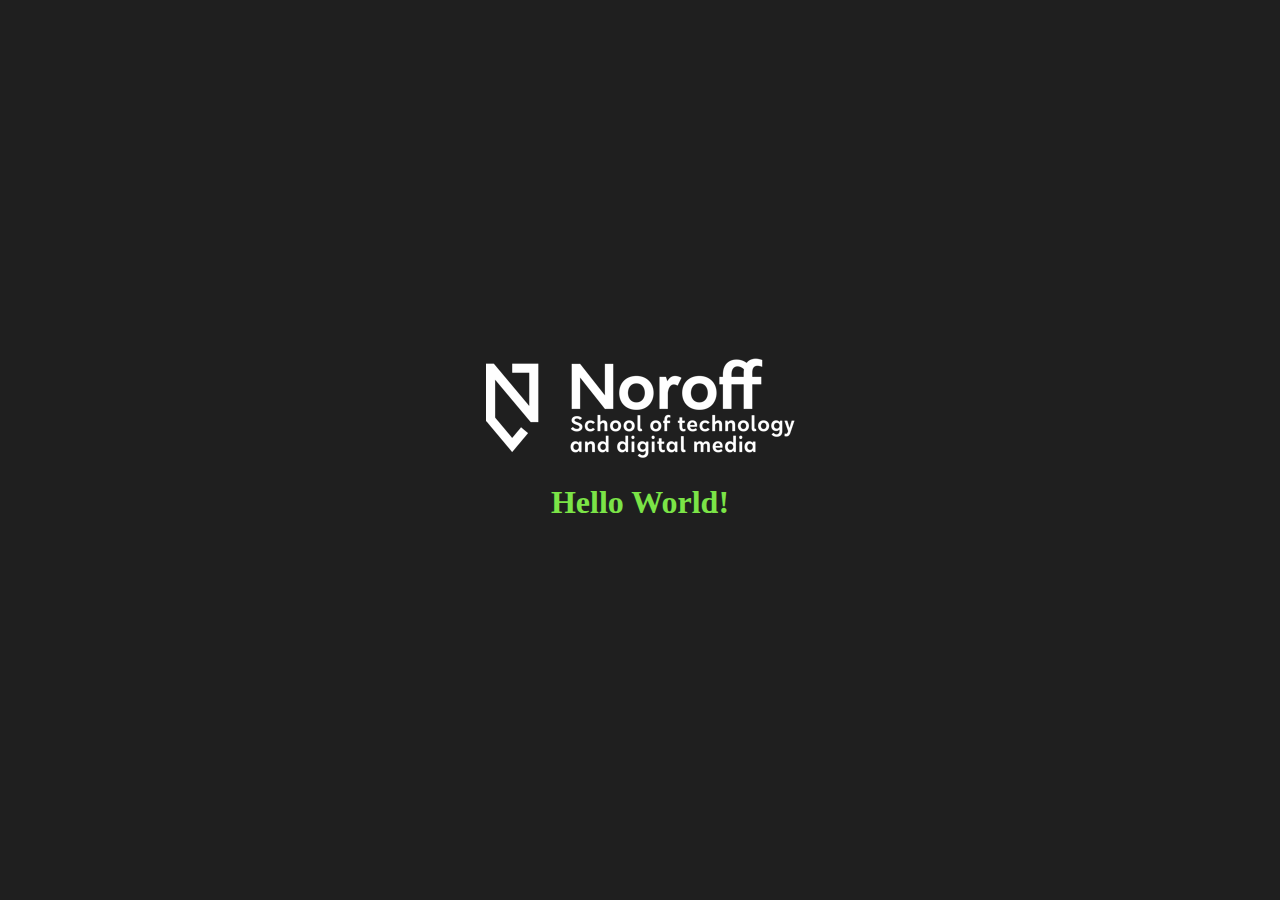
==== index.html @ 99031b7a "Initial commit" ====
<!DOCTYPE html>
<html lang="en">
<head>
  <meta charset="UTF-8">
  <meta name="viewport" content="width=device-width, initial-scale=1.0">
  <title>Example Title, replace me!</title>
  <link rel="stylesheet" href="src/css/styles.css">
</head>
<body class="centered">
  <div>
    <img src="/assets/images/noroff-logo.png" alt="Noroff Logo">
    <h1>Hello World!</h1>
  </div>
</body>
</html>
---- src/css/styles.css ----
/* Use import to split up your CSS into manageable chunks */
@import url("./reset.css");
/* Files that are only needed to be imported are called partials */
/* These are marked with an underscore: */
@import url("./variables.css");
/* Feel free to add as many of these imports as you need */

body {
  color: var(--color-primary);
  background-color: var(--color-secondary);
}

.centered {
  display: flex;
  justify-content: center;
  align-items: center;
  justify-content: center;
  text-align: center;
}
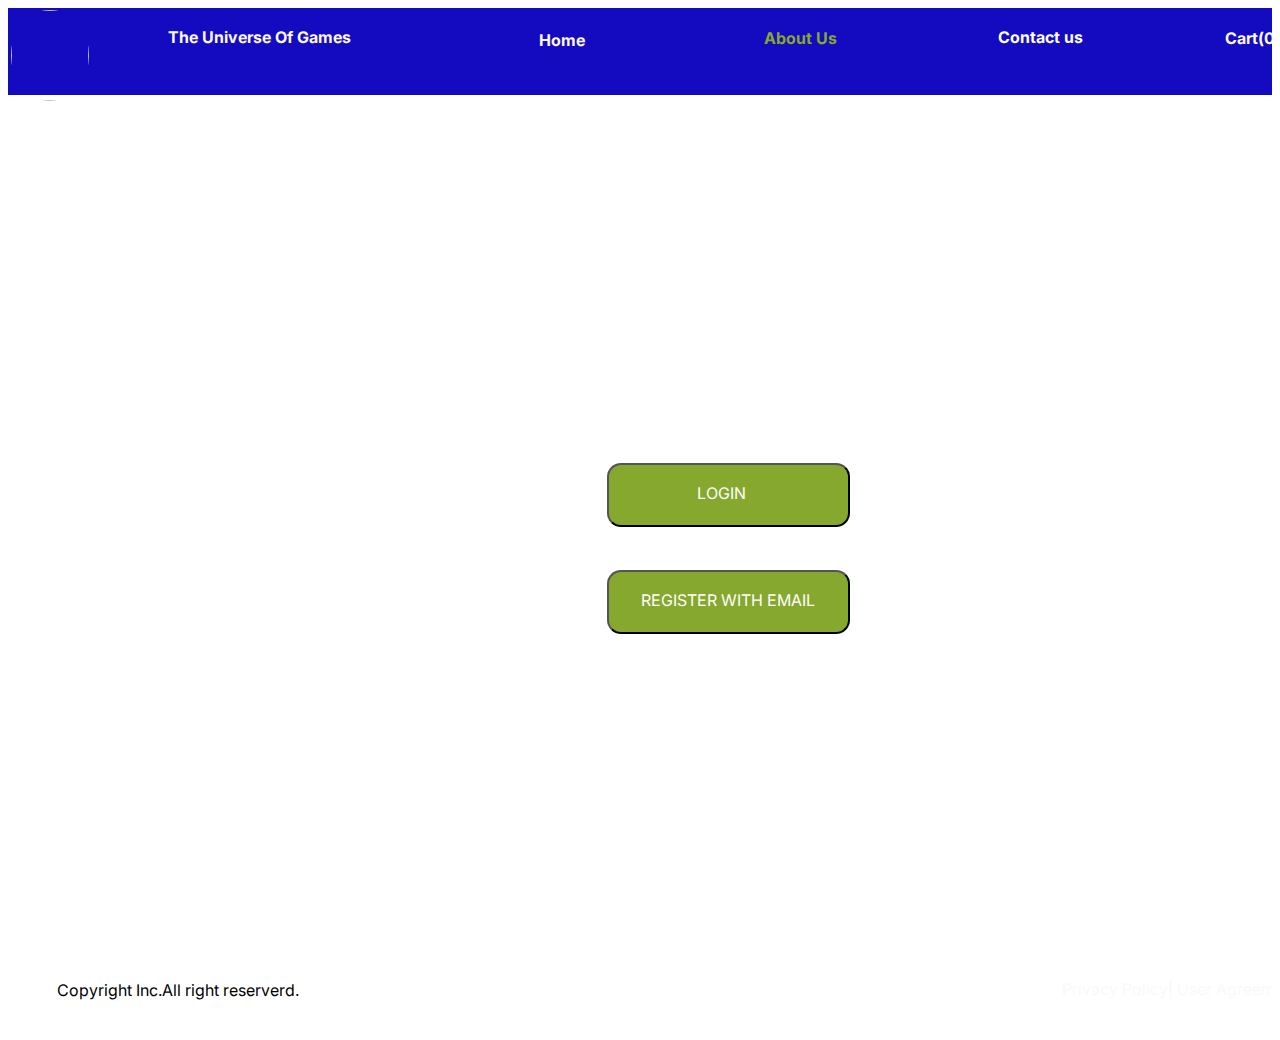
==== commit e1024af1: "adding assignment files" ====
--- a/index.html
+++ b/index.html
@@ -1,15 +1,26 @@
 <!DOCTYPE html>
-<html lang="en">
+<html>
 <head>
-  <meta charset="UTF-8">
-  <meta name="viewport" content="width=device-width, initial-scale=1.0">
-  <title>Example Title, replace me!</title>
-  <link rel="stylesheet" href="src/css/styles.css">
-</head>
-<body class="centered">
-  <div>
-    <img src="/assets/images/noroff-logo.png" alt="Noroff Logo">
-    <h1>Hello World!</h1>
-  </div>
+    <link href="https://fonts.googleapis.com/css?family=Inter&display=swap" rel="stylesheet"/>
+    <link href="./src/css/main.css" rel="stylesheet"/>
+    <title>Document</title></head>
+<body>
+<div class="v160_618">
+    <div class="v261_345"></div>
+    <span class="v261_346">Privacy Policy| User Agreement</span>
+    <div class="v261_347"></div>
+    <span class="v261_348">Copyright Inc.All right reserverd.</span>
+    <div class="v261_349"></div>
+    <div class="v261_350"></div>
+    <div class="v261_351"></div>
+    <div class="v263_461"></div>
+    <span class="v259_154" onclick="window.location='contactus.html'">Contact us</span><span class="v259_155">About Us</span><span
+        class="v259_156" onclick="window.location='home-page.html'">Home</span><span class="v263_728">The Universe Of Games</span><span
+        class="v263_466" onclick="window.location='checkout.html'">Cart(0)</span>
+    <div class="v263_467"></div>
+    <img class="v263_468"></img>
+    <button type="button" onclick="window.location='login.html'" class="v263_471"></button>
+    <button type="button" onclick="window.location='register.html'"class="v263_473"></button>
+    <span class="v263_472">LOGIN</span><span class="v263_474">REGISTER WITH EMAIL</span></div>
 </body>
 </html>--- a/src/css/main.css
+++ b/src/css/main.css
@@ -0,0 +1,3569 @@
+* {
+  box-sizing: border-box;
+}
+body {
+  font-size: 14px;
+}
+.v160_618 {
+  width: 100%;
+  height: 1024px;
+  background: url("../images/v160_618.png");
+  background-repeat: no-repeat;
+  background-position: center center;
+  background-size: cover;
+  opacity: 1;
+  position: relative;
+  top: 0px;
+  left: 0px;
+  overflow: hidden;
+}
+.v261_345 {
+  width: 100%;
+  height: 70px;
+  background: rgba(43,11,192,1);
+  opacity: 1;
+  position: absolute;
+  top: 1024px;
+  left: 1440px;
+  overflow: hidden;
+}
+.v261_346 {
+  width: 238px;
+  color: rgba(252,248,248,1);
+  position: absolute;
+  top: 971px;
+  left: 1054px;
+  font-family: Inter;
+  font-weight: Regular;
+  font-size: 16px;
+  opacity: 1;
+  text-align: left;
+}
+.v261_347 {
+  width: 31px;
+  height: 31px;
+  background: url("../images/v261_347.png");
+  background-repeat: no-repeat;
+  background-position: center center;
+  background-size: cover;
+  opacity: 1;
+  position: absolute;
+  top: 967px;
+  left: 192px;
+  overflow: hidden;
+}
+.v261_348 {
+  width: 312px;
+  position: absolute;
+  top: 972px;
+  left: 49px;
+  font-family: Inter;
+  font-weight: Regular;
+  font-size: 16px;
+  opacity: 1;
+  text-align: left;
+}
+.v261_349 {
+  width: 15px;
+  height: 15px;
+  background: url("../images/v259_226.png");
+  background-repeat: no-repeat;
+  background-position: center center;
+  background-size: cover;
+  opacity: 1;
+  position: absolute;
+  top: 976px;
+  left: 34px;
+  overflow: hidden;
+}
+.v261_350 {
+  width: 25px;
+  height: 25px;
+  background: url("../images/v251_147.png");
+  background-repeat: no-repeat;
+  background-position: center center;
+  background-size: cover;
+  opacity: 1;
+  position: absolute;
+  top: 970px;
+  left: 1383px;
+  overflow: hidden;
+}
+.v261_351 {
+  width: 25px;
+  height: 25px;
+  background: url("../images/v251_144.png");
+  background-repeat: no-repeat;
+  background-position: center center;
+  background-size: cover;
+  opacity: 1;
+  position: absolute;
+  top: 970px;
+  left: 1330px;
+  overflow: hidden;
+}
+
+.v263_461 {
+  width: 100%;
+  height: 87px;
+  background: rgba(20,11,192,1);
+  opacity: 1;
+  position: relative;
+  top: 0px;
+  left: 0px;
+  overflow: hidden;
+}
+.v263_462 {
+  width: 222px;
+  color: rgba(135,168,46,1);
+  position: absolute;
+  top: 22px;
+  left: 990px;
+  font-family: Inter;
+  font-weight: Bold;
+  font-size: 16px;
+  opacity: 1;
+  text-align: left;
+}
+.v263_463 {
+  width: 269px;
+  color: rgba(252,248,248,1);
+  position: absolute;
+  top: 23px;
+  left: 756px;
+  font-family: Inter;
+  font-weight: Bold;
+  font-size: 16px;
+  opacity: 1;
+  text-align: left;
+}
+.v263_464 {
+  width: 98px;
+  color: rgba(252,248,248,1);
+  position: absolute;
+  top: 26px;
+  left: 531px;
+  font-family: Inter;
+  font-weight: Bold;
+  font-size: 16px;
+  opacity: 1;
+  text-align: left;
+}
+.v263_465 {
+  width: 404px;
+  color: rgba(252,248,248,1);
+  position: absolute;
+  top: 22px;
+  left: 160px;
+  font-family: Inter;
+  font-weight: Bold;
+  font-size: 16px;
+  opacity: 1;
+  text-align: left;
+}
+.v263_466 {
+  width: 205px;
+  color: rgba(252,248,248,1);
+  position: absolute;
+  top: 20px;
+  left: 1217px;
+  font-family: Inter;
+  font-weight: Bold;
+  font-size: 16px;
+  opacity: 1;
+  text-align: left;
+}
+.v263_467 {
+  width: 30px;
+  height: 30px;
+  background: url("../images/v251_116.png");
+  background-repeat: no-repeat;
+  background-position: center center;
+  background-size: cover;
+  opacity: 1;
+  position: absolute;
+  top: 17px;
+  left: 1294px;
+  overflow: hidden;
+}
+.v263_468 {
+  width: 78px;
+  height: 91px;
+  background: url("../images/v142_240.png");
+  opacity: 1;
+  position: absolute;
+  top: 2px;
+  left: 3px;
+  border-radius: 50%;
+}
+.v263_471 {
+  width: 243px;
+  height: 64px;
+  background: rgba(135,168,46,1);
+  opacity: 1;
+  position: absolute;
+  top: 455px;
+  left: 599px;
+  border-top-left-radius: 14px;
+  border-top-right-radius: 14px;
+  border-bottom-left-radius: 14px;
+  border-bottom-right-radius: 14px;
+  overflow: hidden;
+}
+.v263_471_1 {
+  width: 243px;
+  height: 64px;
+  background: rgba(135,168,46,1);
+  opacity: 1;
+  position: absolute;
+  top: 655px;
+  left: 599px;
+  border-top-left-radius: 14px;
+  border-top-right-radius: 14px;
+  border-bottom-left-radius: 14px;
+  border-bottom-right-radius: 14px;
+  overflow: hidden;
+}
+.v263_473 {
+  width: 243px;
+  height: 64px;
+  background: rgba(135,168,46,1);
+  opacity: 1;
+  position: absolute;
+  top: 562px;
+  left: 599px;
+  border-top-left-radius: 14px;
+  border-top-right-radius: 14px;
+  border-bottom-left-radius: 14px;
+  border-bottom-right-radius: 14px;
+  overflow: hidden;
+}
+.v263_472 {
+  width: 50px;
+  color: rgba(255,255,255,1);
+  position: absolute;
+  top: 475px;
+  left: 688px;
+  font-family: Inter;
+  font-weight: Extra Bold;
+  font-size: 16px;
+  opacity: 1;
+  text-align: center;
+}
+.v263_472_1 {
+  width: 50px;
+  color: rgba(255,255,255,1);
+  position: absolute;
+  top: 675px;
+  left: 688px;
+  font-family: Inter;
+  font-weight: Extra Bold;
+  font-size: 16px;
+  opacity: 1;
+  text-align: center;
+}
+.v263_474 {
+  width: 182px;
+  color: rgba(255,255,255,1);
+  position: absolute;
+  top: 582px;
+  left: 629px;
+  font-family: Inter;
+  font-weight: Extra Bold;
+  font-size: 16px;
+  opacity: 1;
+  text-align: center;
+}
+
+
+.v263_497 {
+  width: 100%;
+  height: 1041px;
+  background: rgba(255,255,255,1);
+  opacity: 1;
+  position: relative;
+  top: 0px;
+  left: 0px;
+  overflow: hidden;
+}
+.v263_508 {
+  width: 214px;
+  color: rgba(252,248,248,1);
+  position: absolute;
+  top: 26px;
+  left: 531px;
+  font-family: Inter;
+  font-weight: Bold;
+  font-size: 16px;
+  opacity: 1;
+  text-align: left;
+}
+.v263_512 {
+  width: 80px;
+  height: 80px;
+  background: url("../images/v142_240.png");
+  opacity: 1;
+  position: absolute;
+  top: 2px;
+  left: 3px;
+  border-radius: 50%;
+  background-size:contain;
+}
+.v263_513 {
+  width: 833px;
+  height: 62px;
+  background: rgba(135,168,46,1);
+  opacity: 1;
+  position: absolute;
+  top: 406px;
+  left: 243px;
+  overflow: hidden;
+}
+.v263_515 {
+  width: 830px;
+  height: 62px;
+  background: rgba(135,168,46,1);
+  opacity: 1;
+  position: absolute;
+  top: 525px;
+  left: 244px;
+  overflow: hidden;
+}
+.v263_516 {
+  width: 42px;
+  height: 42px;
+  background: url("../images/v263_477.png");
+  background-repeat: no-repeat;
+  background-position: center center;
+  background-size: cover;
+  opacity: 1;
+  position: absolute;
+  top: 416px;
+  left: 246px;
+  overflow: hidden;
+}
+.v263_525 {
+  width: 42px;
+  height: 42px;
+  background: url("../images/v263_488.png");
+  background-repeat: no-repeat;
+  background-position: center center;
+  background-size: cover;
+  opacity: 1;
+  position: absolute;
+  top: 535px;
+  left: 246px;
+  overflow: hidden;
+}
+.v263_526 {
+  width: 160px;
+  color: rgba(0,0,0,1);
+  position: absolute;
+  top: 370px;
+  left: 243px;
+  font-family: Inter;
+  font-weight: Light;
+  font-size: 16px;
+  opacity: 1;
+  text-align: left;
+}
+.v263_528 {
+  width: 73px;
+  color: rgba(0,0,0,1);
+  position: absolute;
+  top: 491px;
+  left: 243px;
+  font-family: Inter;
+  font-weight: Light;
+  font-size: 16px;
+  opacity: 1;
+  text-align: left;
+}
+.v263_529 {
+  width: 470px;
+  color: rgba(0,0,0,1);
+  position: absolute;
+  top: 296px;
+  left: 487px;
+  font-family: Inter;
+  font-weight: Bold;
+  font-size: 16px;
+  opacity: 1;
+  text-align: center;
+}
+.v263_530 {
+  width: 150px;
+  height: 150px;
+  background: url("../images/v142_240.png");
+  opacity: 1;
+  position: absolute;
+  top: 116px;
+  left: 648px;
+  border-radius: 50%;
+  background-size:contain;
+}
+.v263_531 {
+  width: 328px;
+  height: 70px;
+  background: rgba(47,63,16,1);
+  opacity: 1;
+  position: absolute;
+  top: 721px;
+  left: 564px;
+  border-top-left-radius: 17px;
+  border-top-right-radius: 17px;
+  border-bottom-left-radius: 17px;
+  border-bottom-right-radius: 17px;
+  overflow: hidden;
+}
+.v263_532 {
+  width: 123px;
+  color: rgba(255,255,255,1);
+  position: absolute;
+  top: 738px;
+  left: 662px;
+  font-family: Inter;
+  font-weight: Bold;
+  font-size: 16px;
+  opacity: 1;
+  text-align: center;
+}
+.v263_540 {
+  width: 100%;
+  height: 70px;
+  background: rgba(43,11,192,1);
+  opacity: 1;
+  position: absolute;
+  top: 1041px;
+  left: 1440px;
+  overflow: hidden;
+}
+.v263_541 {
+  width: 238px;
+  color: rgba(252,248,248,1);
+  position: absolute;
+  top: 988px;
+  left: 1054px;
+  font-family: Inter;
+  font-weight: Regular;
+  font-size: 16px;
+  opacity: 1;
+  text-align: left;
+}
+.v263_542 {
+  width: 31px;
+  height: 31px;
+  background: url("../images/v263_542.png");
+  background-repeat: no-repeat;
+  background-position: center center;
+  background-size: cover;
+  opacity: 1;
+  position: absolute;
+  top: 984px;
+  left: 192px;
+  overflow: hidden;
+}
+.v263_543 {
+  width: 312px;
+  color: rgba(255,255,255,1);
+  position: absolute;
+  top: 989px;
+  left: 49px;
+  font-family: Inter;
+  font-weight: Regular;
+  font-size: 16px;
+  opacity: 1;
+  text-align: left;
+}
+.v263_544 {
+  width: 15px;
+  height: 15px;
+  background: url("../images/v259_226.png");
+  background-repeat: no-repeat;
+  background-position: center center;
+  background-size: cover;
+  opacity: 1;
+  position: absolute;
+  top: 993px;
+  left: 34px;
+  overflow: hidden;
+}
+.v263_545 {
+  width: 25px;
+  height: 25px;
+  background: url("../images/v251_147.png");
+  background-repeat: no-repeat;
+  background-position: center center;
+  background-size: cover;
+  opacity: 1;
+  position: absolute;
+  top: 987px;
+  left: 1383px;
+  overflow: hidden;
+}
+.v263_546 {
+  width: 25px;
+  height: 25px;
+  background: url("../images/v251_144.png");
+  background-repeat: no-repeat;
+  background-position: center center;
+  background-size: cover;
+  opacity: 1;
+  position: absolute;
+  top: 987px;
+  left: 1330px;
+  overflow: hidden;
+}
+.v305_940 {
+  width: 105px;
+  color: rgba(0,0,0,1);
+  position: absolute;
+  top: 425px;
+  left: 322px;
+  font-family: Inter;
+  font-weight: Light;
+  font-size: 16px;
+  opacity: 1;
+  text-align: center;
+}
+.v305_942 {
+  width: 113px;
+  color: url("../images/v305_942.png");
+  position: absolute;
+  top: 553px;
+  left: 322px;
+  font-family: Inter;
+  font-weight: Light;
+  font-size: 16px;
+  opacity: 1;
+  text-align: center;
+}
+.v263_716 {
+  width: 100%;
+  height: 1022px;
+  background: rgba(255,255,255,1);
+  opacity: 1;
+  position: relative;
+  top: 0px;
+  left: 0px;
+  overflow: hidden;
+}
+.v263_718 {
+  width: 238px;
+  color: rgba(252,248,248,1);
+  position: absolute;
+  top: 977px;
+  left: 1056px;
+  font-family: Inter;
+  font-weight: Regular;
+  font-size: 16px;
+  opacity: 1;
+  text-align: left;
+}
+.v263_719 {
+  width: 31px;
+  height: 31px;
+  background: url("../images/v263_719.png");
+  background-repeat: no-repeat;
+  background-position: center center;
+  background-size: cover;
+  opacity: 1;
+  position: absolute;
+  top: 973px;
+  left: 194px;
+  overflow: hidden;
+}
+.v263_720 {
+  width: 312px;
+  position: absolute;
+  top: 978px;
+  left: 51px;
+  font-family: Inter;
+  font-weight: Regular;
+  font-size: 16px;
+  opacity: 1;
+  text-align: left;
+}
+.v263_721 {
+  width: 15px;
+  height: 15px;
+  background: url("../images/v259_226.png");
+  background-repeat: no-repeat;
+  background-position: center center;
+  background-size: cover;
+  opacity: 1;
+  position: absolute;
+  top: 982px;
+  left: 36px;
+  overflow: hidden;
+}
+.v263_722 {
+  width: 25px;
+  height: 24px;
+  background: url("../images/v251_147.png");
+  background-repeat: no-repeat;
+  background-position: center center;
+  background-size: cover;
+  opacity: 1;
+  position: absolute;
+  top: 974px;
+  left: 1385px;
+  overflow: hidden;
+}
+.v263_723 {
+  width: 25px;
+  height: 25px;
+  background: url("../images/v251_144.png");
+  background-repeat: no-repeat;
+  background-position: center center;
+  background-size: cover;
+  opacity: 1;
+  position: absolute;
+  top: 976px;
+  left: 1332px;
+  overflow: hidden;
+}
+.v263_724 {
+  width: 100%;
+  height: 75px;
+  background: rgba(20,11,192,1);
+  opacity: 1;
+  position: relative;
+  top: 0px;
+  left: 0px;
+  overflow: hidden;
+}
+.v263_725 {
+  width: 115px;
+  color: rgba(135,168,46,1);
+  position: absolute;
+  top: 19px;
+  left: 990px;
+  font-family: Inter;
+  font-weight: Bold;
+  font-size: 16px;
+  opacity: 1;
+  text-align: left;
+}
+.v263_726 {
+  width: 117px;
+  color: rgba(252,248,248,1);
+  position: absolute;
+  top: 20px;
+  left: 756px;
+  font-family: Inter;
+  font-weight: Bold;
+  font-size: 16px;
+  opacity: 1;
+  text-align: left;
+}
+.v263_727 {
+  width: 77px;
+  color: rgba(252,248,248,1);
+  position: absolute;
+  top: 22px;
+  left: 531px;
+  font-family: Inter;
+  font-weight: Bold;
+  font-size: 16px;
+  opacity: 1;
+  text-align: left;
+}
+.v263_728 {
+  width: 404px;
+  color: rgba(252,248,248,1);
+  position: absolute;
+  top: 19px;
+  left: 160px;
+  font-family: Inter;
+  font-weight: Bold;
+  font-size: 16px;
+  opacity: 1;
+  text-align: left;
+}
+.v263_731 {
+  width: 78px;
+  height: 78px;
+  background: url("../images/v142_240.png");
+  opacity: 1;
+  position: absolute;
+  top: 2px;
+  left: 3px;
+  border-radius: 50%;
+  background-size:contain;
+}
+.v263_732 {
+  width: 200px;
+  height: 200px;
+  background: url("../images/v263_477.png");
+  background-repeat: no-repeat;
+  background-position: center center;
+  background-size: cover;
+  opacity: 1;
+  position: absolute;
+  top: 226px;
+  left: 620px;
+  border-top-left-radius: 43px;
+  border-top-right-radius: 43px;
+  border-bottom-left-radius: 43px;
+  border-bottom-right-radius: 43px;
+  overflow: hidden;
+}
+.v263_733 {
+  width: 115px;
+  height: 115px;
+  background: url("../images/v142_240.png");
+  opacity: 1;
+  position: absolute;
+  top: 93px;
+  left: 662px;
+  border-radius: 50%;
+  background-size:contain;
+}
+.v263_734 {
+  width: 466px;
+  color: rgba(0,0,0,1);
+  position: absolute;
+  top: 431px;
+  left: 487px;
+  font-family: Inter;
+  font-weight: Bold;
+  font-size: 16px;
+  opacity: 1;
+  text-align: center;
+}
+.v263_735 {
+  width: 45px;
+  height: 60px;
+  background: url("../images/v263_710.png");
+  background-repeat: no-repeat;
+  background-position: center center;
+  background-size: cover;
+  opacity: 1;
+  position: absolute;
+  top: 487px;
+  left: 697px;
+  overflow: hidden;
+}
+.v263_736 {
+  width: 224px;
+  height: 38px;
+  background: rgba(47,63,16,1);
+  opacity: 1;
+  position: absolute;
+  top: 607px;
+  left: 608px;
+  border-top-left-radius: 8px;
+  border-top-right-radius: 8px;
+  border-bottom-left-radius: 8px;
+  border-bottom-right-radius: 8px;
+  overflow: hidden;
+}
+.v263_737 {
+  width: 224px;
+  height: 38px;
+  background: rgba(47,63,16,1);
+  opacity: 1;
+  position: absolute;
+  top: 674px;
+  left: 608px;
+  border-top-left-radius: 8px;
+  border-top-right-radius: 8px;
+  border-bottom-left-radius: 8px;
+  border-bottom-right-radius: 8px;
+  overflow: hidden;
+}
+.v263_738 {
+  width: 130px;
+  color: rgba(240,244,230,1);
+  position: absolute;
+  top: 614px;
+  left: 655px;
+  font-family: Inter;
+  font-weight: Bold;
+  font-size: 16px;
+  opacity: 1;
+  text-align: center;
+}
+.v263_739 {
+  width: 129px;
+  color: rgba(240,244,230,1);
+  position: absolute;
+  top: 681px;
+  left: 656px;
+  font-family: Inter;
+  font-weight: Bold;
+  font-size: 16px;
+  opacity: 1;
+  text-align: center;
+}
+.v303_931 {
+  width: 40px;
+  height: 40px;
+  background: url("../images/v263_853.png");
+  background-repeat: no-repeat;
+  background-position: center center;
+  background-size: cover;
+  opacity: 1;
+  position: absolute;
+  top: 26px;
+  left: 1397px;
+  overflow: hidden;
+}
+
+.v160_624 {
+  width: 100%;
+  height: 1024px;
+  background: rgba(255,255,255,1);
+  opacity: 1;
+  position: relative;
+  top: 0px;
+  left: 0px;
+  overflow: hidden;
+}
+.v160_1101 {
+  width: 345px;
+  height: 281px;
+  background: url("../images/v160_1101.png");
+  background-repeat: no-repeat;
+  background-position: center center;
+  background-size: cover;
+  opacity: 1;
+  position: absolute;
+  top: 164px;
+  left: 122px;
+  border-top-left-radius: 33px;
+  border-top-right-radius: 33px;
+  border-bottom-left-radius: 33px;
+  border-bottom-right-radius: 33px;
+  overflow: hidden;
+}
+.v160_1102 {
+  width: 345px;
+  height: 281px;
+  background: url("../images/v160_1102.png");
+  background-repeat: no-repeat;
+  background-position: center center;
+  background-size: cover;
+  opacity: 1;
+  position: absolute;
+  top: 164px;
+  left: 548px;
+  border-top-left-radius: 33px;
+  border-top-right-radius: 33px;
+  border-bottom-left-radius: 33px;
+  border-bottom-right-radius: 33px;
+  overflow: hidden;
+}
+.v160_1103 {
+  width: 345px;
+  height: 281px;
+  background: url("../images/v160_1101.png");
+  background-repeat: no-repeat;
+  background-position: center center;
+  background-size: cover;
+  opacity: 1;
+  position: absolute;
+  top: 164px;
+  left: 974px;
+  border-top-left-radius: 33px;
+  border-top-right-radius: 33px;
+  border-bottom-left-radius: 33px;
+  border-bottom-right-radius: 33px;
+  overflow: hidden;
+}
+.v160_1107 {
+  width: 223px;
+  color: rgba(0,0,0,1);
+  position: absolute;
+  top: 461px;
+  left: 122px;
+  font-family: Inter;
+  font-weight: Bold;
+  font-size: 14px;
+  opacity: 1;
+  text-align: left;
+}
+.v160_1109 {
+  width: 223px;
+  color: rgba(0,0,0,1);
+  position: absolute;
+  top: 461px;
+  left: 548px;
+  font-family: Inter;
+  font-weight: Bold;
+  font-size: 14px;
+  opacity: 1;
+  text-align: left;
+}
+.v160_1111 {
+  width: 223px;
+  color: rgba(0,0,0,1);
+  position: absolute;
+  top: 461px;
+  left: 973px;
+  font-family: Inter;
+  font-weight: Bold;
+  font-size: 14px;
+  opacity: 1;
+  text-align: left;
+}
+.v160_1110 {
+  width: 345px;
+  color: rgba(0,0,0,1);
+  position: absolute;
+  top: 502px;
+  left: 550px;
+  font-family: Inter;
+  font-weight: Medium;
+  font-size: 14px;
+  opacity: 1;
+  text-align: left;
+}
+.v160_1112 {
+  width: 345px;
+  color: rgba(0,0,0,1);
+  position: absolute;
+  top: 502px;
+  left: 973px;
+  font-family: Inter;
+  font-weight: Medium;
+  font-size: 14px;
+  opacity: 1;
+  text-align: left;
+}
+.v160_1115 {
+  width: 954px;
+  height: 36px;
+  background: rgba(137,241,140,1);
+  opacity: 1;
+  position: absolute;
+  top: 722px;
+  left: 252px;
+  border-top-left-radius: 8px;
+  border-top-right-radius: 8px;
+  border-bottom-left-radius: 8px;
+  border-bottom-right-radius: 8px;
+  overflow: hidden;
+}
+.v160_1117 {
+  width: 309px;
+  color: rgba(0,0,0,1);
+  position: absolute;
+  top: 729px;
+  left: 625px;
+  font-family: Inter;
+  font-weight: Extra Bold;
+  font-size: 14px;
+  opacity: 1;
+  text-align: center;
+}
+.v224_104 {
+  width: 100%;
+  height: 50px;
+  background: rgba(0,0,0,1);
+  opacity: 1;
+  position: absolute;
+  top: 207px;
+  left: 42px;
+  overflow: hidden;
+}
+.v224_95 {
+  width: 100%;
+  height: 50px;
+  background: rgba(0,0,0,1);
+  opacity: 1;
+  position: absolute;
+  top: 90px;
+  left: 594px;
+  overflow: hidden;
+}
+.v224_105 {
+  width: 100%;
+  height: 50px;
+  background: rgba(0,0,0,1);
+  opacity: 1;
+  position: absolute;
+  top: 333px;
+  left: 636px;
+  overflow: hidden;
+}
+.v224_106 {
+  width: 62px;
+  color: rgba(255,255,255,1);
+  position: absolute;
+  top: 187px;
+  left: 1143px;
+  font-family: Inter;
+  font-weight: Bold;
+  font-size: 14px;
+  opacity: 1;
+  text-align: left;
+}
+.v224_96 {
+  width: 62px;
+  color: rgba(255,255,255,1);
+  position: absolute;
+  top: 108px;
+  left: 1695px;
+  font-family: Inter;
+  font-weight: Bold;
+  font-size: 14px;
+  opacity: 1;
+  text-align: left;
+}
+.v224_107 {
+  width: 75px;
+  color: rgba(255,255,255,1);
+  position: absolute;
+  top: 187px;
+  left: 901px;
+  font-family: Inter;
+  font-weight: Bold;
+  font-size: 14px;
+  opacity: 1;
+  text-align: left;
+}
+.v224_97 {
+  width: 75px;
+  color: rgba(255,255,255,1);
+  position: absolute;
+  top: 70px;
+  left: 1453px;
+  font-family: Inter;
+  font-weight: Bold;
+  font-size: 14px;
+  opacity: 1;
+  text-align: left;
+}
+.v224_108 {
+  width: 75px;
+  color: rgba(255,255,255,1);
+  position: absolute;
+  top: 313px;
+  left: 1495px;
+  font-family: Inter;
+  font-weight: Bold;
+  font-size: 14px;
+  opacity: 1;
+  text-align: left;
+}
+.v224_109 {
+  width: 41px;
+  color: rgba(255,255,255,1);
+  position: absolute;
+  top: 192px;
+  left: 675px;
+  font-family: Inter;
+  font-weight: Bold;
+  font-size: 14px;
+  opacity: 1;
+  text-align: left;
+}
+.v224_98 {
+  width: 41px;
+  color: rgba(255,255,255,1);
+  position: absolute;
+  top: 75px;
+  left: 1227px;
+  font-family: Inter;
+  font-weight: Bold;
+  font-size: 14px;
+  opacity: 1;
+  text-align: left;
+}
+.v224_110 {
+  width: 41px;
+  color: rgba(255,255,255,1);
+  position: absolute;
+  top: 318px;
+  left: 1269px;
+  font-family: Inter;
+  font-weight: Bold;
+  font-size: 14px;
+  opacity: 1;
+  text-align: left;
+}
+.v224_111 {
+  width: 52px;
+  color: rgba(255,255,255,1);
+  position: absolute;
+  top: 194px;
+  left: 1398px;
+  font-family: Inter;
+  font-weight: Bold;
+  font-size: 14px;
+  opacity: 1;
+  text-align: left;
+}
+.v224_99 {
+  width: 52px;
+  color: rgba(255,255,255,1);
+  position: absolute;
+  top: 115px;
+  left: 1950px;
+  font-family: Inter;
+  font-weight: Bold;
+  font-size: 14px;
+  opacity: 1;
+  text-align: left;
+}
+.v224_112 {
+  width: 50px;
+  height: 50px;
+  background: url("../images/v142_240.png");
+  opacity: 1;
+  position: absolute;
+  top: 210px;
+  left: 65px;
+  border-radius: 50%;
+  background-size:contain;
+}
+.v224_100 {
+  width: 50px;
+  height: 50px;
+  background: url("../images/v142_240.png");
+  opacity: 1;
+  position: absolute;
+  top: 93px;
+  left: 617px;
+  border-radius: 50%;
+  background-size:contain;
+}
+.v224_113 {
+  width: 50px;
+  height: 50px;
+  background: url("../images/v142_240.png");
+  opacity: 1;
+  position: absolute;
+  top: 336px;
+  left: 659px;
+  border-radius: 50%;
+  background-size:contain;
+}
+.v224_114 {
+  width: 191px;
+  color: rgba(255,255,255,1);
+  position: absolute;
+  top: 187px;
+  left: 300px;
+  font-family: Inter;
+  font-weight: Semi Bold Italic;
+  font-size: 14px;
+  opacity: 1;
+  text-align: left;
+}
+.v224_101 {
+  width: 191px;
+  color: rgba(255,255,255,1);
+  position: absolute;
+  top: 70px;
+  left: 852px;
+  font-family: Inter;
+  font-weight: Semi Bold Italic;
+  font-size: 14px;
+  opacity: 1;
+  text-align: left;
+}
+.v224_115 {
+  width: 191px;
+  color: rgba(255,255,255,1);
+  position: absolute;
+  top: 313px;
+  left: 894px;
+  font-family: Inter;
+  font-weight: Semi Bold Italic;
+  font-size: 14px;
+  opacity: 1;
+  text-align: left;
+}
+.v162_1135 {
+  width: 145px;
+  height: 160px;
+  background: url("../images/v162_1135.png");
+  background-repeat: no-repeat;
+  background-position: center center;
+  background-size: cover;
+  opacity: 1;
+  position: absolute;
+  top: 766px;
+  left: 133px;
+  border-top-left-radius: 19px;
+  border-top-right-radius: 19px;
+  border-bottom-left-radius: 19px;
+  border-bottom-right-radius: 19px;
+  overflow: hidden;
+}
+.v162_1136 {
+  width: 145px;
+  height: 160px;
+  background: url("../images/v162_1136.png");
+  background-repeat: no-repeat;
+  background-position: center center;
+  background-size: cover;
+  opacity: 1;
+  position: absolute;
+  top: 766px;
+  left: 625px;
+  border-top-left-radius: 19px;
+  border-top-right-radius: 19px;
+  border-bottom-left-radius: 19px;
+  border-bottom-right-radius: 19px;
+  overflow: hidden;
+}
+.v162_1137 {
+  width: 145px;
+  height: 160px;
+  background: url("../images/v162_1137.png");
+  background-repeat: no-repeat;
+  background-position: center center;
+  background-size: cover;
+  opacity: 1;
+  position: absolute;
+  top: 766px;
+  left: 1018px;
+  border-top-left-radius: 19px;
+  border-top-right-radius: 19px;
+  border-bottom-left-radius: 19px;
+  border-bottom-right-radius: 19px;
+  overflow: hidden;
+}
+.v162_1143 {
+  width: 31px;
+  color: rgba(0,0,0,1);
+  position: absolute;
+  top: 774px;
+  left: 345px;
+  font-family: Inter;
+  font-weight: Bold;
+  font-size: 14px;
+  opacity: 1;
+  text-align: left;
+}
+.v263_785 {
+  width: 31px;
+  color: rgba(0,0,0,1);
+  position: absolute;
+  top: 776px;
+  left: 833px;
+  font-family: Inter;
+  font-weight: Bold;
+  font-size: 14px;
+  opacity: 1;
+  text-align: left;
+}
+.v263_789 {
+  width: 31px;
+  color: rgba(0,0,0,1);
+  position: absolute;
+  top: 776px;
+  left: 1197px;
+  font-family: Inter;
+  font-weight: Bold;
+  font-size: 14px;
+  opacity: 1;
+  text-align: left;
+}
+.v224_121 {
+  width: 85px;
+  color: rgba(255,255,255,1);
+  position: absolute;
+  top: 18px;
+  left: 255px;
+  font-family: Inter;
+  font-weight: Semi Bold;
+  font-size: 14px;
+  opacity: 1;
+  text-align: left;
+}
+.v224_123 {
+  width: 88px;
+  color: rgba(251,244,244,1);
+  position: absolute;
+  top: 0px;
+  left: 135px;
+  font-family: Inter;
+  font-weight: Semi Bold;
+  font-size: 14px;
+  opacity: 1;
+  text-align: left;
+}
+.v240_19 {
+  width: 953px;
+  height: 28px;
+  background: rgba(137,241,140,1);
+  opacity: 1;
+  position: absolute;
+  top: 97px;
+  left: 243px;
+  border-top-left-radius: 8px;
+  border-top-right-radius: 8px;
+  border-bottom-left-radius: 8px;
+  border-bottom-right-radius: 8px;
+  overflow: hidden;
+}
+.v240_23 {
+  width: 250px;
+  color: rgba(12,0,0,1);
+  position: absolute;
+  top: 102px;
+  left: 608px;
+  font-family: Inter;
+  font-weight: Extra Bold;
+  font-size: 14px;
+  opacity: 1;
+  text-align: center;
+}
+.v240_27 {
+  width: 100%;
+  height: 50px;
+  background: rgba(0,0,0,1);
+  opacity: 1;
+  position: absolute;
+  top: 262px;
+  left: 189px;
+  overflow: hidden;
+}
+.v240_28 {
+  width: 100%;
+  color: rgba(0,0,0,1);
+  position: absolute;
+  top: 336px;
+  left: 266px;
+  font-family: Inter;
+  font-weight: Regular;
+  font-size: 16px;
+  opacity: 1;
+  text-align: left;
+}
+.v261_326 {
+  width: 31px;
+  height: 31px;
+  background: url("../images/v261_326.png");
+  background-repeat: no-repeat;
+  background-position: center center;
+  background-size: cover;
+  opacity: 1;
+  position: absolute;
+  top: 967px;
+  left: 192px;
+  overflow: hidden;
+}
+.v261_406 {
+  width: 143px;
+  color: rgba(255,255,255,1);
+  position: absolute;
+  top: 19px;
+  left: 990px;
+  font-family: Inter;
+  font-weight: Bold;
+  font-size: 16px;
+  opacity: 1;
+  text-align: left;
+}
+.v261_407 {
+  width: 137px;
+  color: rgba(252,248,248,1);
+  position: absolute;
+  top: 20px;
+  left: 756px;
+  font-family: Inter;
+  font-weight: Bold;
+  font-size: 16px;
+  opacity: 1;
+  text-align: left;
+}
+.v261_408 {
+  width: 214px;
+  color: rgba(135,168,46,1);
+  position: absolute;
+  top: 22px;
+  left: 531px;
+  font-family: Inter;
+  font-weight: Bold;
+  font-size: 16px;
+  opacity: 1;
+  text-align: left;
+}
+.v263_772 {
+  width: 345px;
+  color: rgba(0,0,0,1);
+  position: absolute;
+  top: 502px;
+  left: 125px;
+  font-family: Inter;
+  font-weight: Medium;
+  font-size: 14px;
+  opacity: 1;
+  text-align: left;
+}
+.v263_782 {
+  width: 122px;
+  color: rgba(0,0,0,1);
+  position: absolute;
+  top: 804px;
+  left: 345px;
+  font-family: Inter;
+  font-weight: Medium;
+  font-size: 12px;
+  opacity: 1;
+  text-align: left;
+}
+.v263_786 {
+  width: 122px;
+  color: rgba(0,0,0,1);
+  position: absolute;
+  top: 806px;
+  left: 834px;
+  font-family: Inter;
+  font-weight: Medium;
+  font-size: 12px;
+  opacity: 1;
+  text-align: left;
+}
+.v263_791 {
+  width: 122px;
+  color: rgba(0,0,0,1);
+  position: absolute;
+  top: 806px;
+  left: 1197px;
+  font-family: Inter;
+  font-weight: Medium;
+  font-size: 12px;
+  opacity: 1;
+  text-align: left;
+}
+.v263_793 {
+  width: 133px;
+  height: 43px;
+  background: linear-gradient(rgba(53,64,123,0.6299999952316284), rgba(255,58,58,0.5400000214576721));
+  opacity: 1;
+  position: absolute;
+  top: 615px;
+  left: 177px;
+  border-top-left-radius: 8px;
+  border-top-right-radius: 8px;
+  border-bottom-left-radius: 8px;
+  border-bottom-right-radius: 8px;
+  overflow: hidden;
+}
+.v263_797 {
+  width: 133px;
+  height: 43px;
+  background: linear-gradient(rgba(53,64,123,0.6299999952316284), rgba(255,58,58,0.5400000214576721));
+  opacity: 1;
+  position: absolute;
+  top: 615px;
+  left: 647px;
+  border-top-left-radius: 8px;
+  border-top-right-radius: 8px;
+  border-bottom-left-radius: 8px;
+  border-bottom-right-radius: 8px;
+  overflow: hidden;
+}
+.v263_799 {
+  width: 133px;
+  height: 43px;
+  background: linear-gradient(rgba(53,64,123,0.6299999952316284), rgba(255,58,58,0.5400000214576721));
+  opacity: 1;
+  position: absolute;
+  top: 611px;
+  left: 1040px;
+  border-top-left-radius: 8px;
+  border-top-right-radius: 8px;
+  border-bottom-left-radius: 8px;
+  border-bottom-right-radius: 8px;
+  overflow: hidden;
+}
+.v263_795 {
+  width: 81px;
+  color: rgba(0,0,0,1);
+  position: absolute;
+  top: 623px;
+  left: 200px;
+  font-family: Inter;
+  font-weight: Medium;
+  font-size: 14px;
+  opacity: 1;
+  text-align: center;
+}
+.v263_798 {
+  width: 81px;
+  color: rgba(0,0,0,1);
+  position: absolute;
+  top: 623px;
+  left: 667px;
+  font-family: Inter;
+  font-weight: Medium;
+  font-size: 14px;
+  opacity: 1;
+  text-align: center;
+}
+.v263_800 {
+  width: 81px;
+  color: rgba(0,0,0,1);
+  position: absolute;
+  top: 619px;
+  left: 1063px;
+  font-family: Inter;
+  font-weight: Medium;
+  font-size: 14px;
+  opacity: 1;
+  text-align: center;
+}
+.v303_929 {
+  width: 40px;
+  height: 40px;
+  background: url("../images/v263_853.png");
+  background-repeat: no-repeat;
+  background-position: center center;
+  background-size: cover;
+  opacity: 1;
+  position: absolute;
+  top: 24px;
+  left: 1398px;
+  overflow: hidden;
+}
+.v160_1124 {
+  width: 52px;
+  color: rgba(255,255,255,1);
+  position: absolute;
+  top: 16px;
+  left: 150px;
+  font-family: Inter;
+  font-weight: Bold;
+  font-size: 14px;
+  opacity: 1;
+  text-align: left;
+}
+.v240_9 {
+  width: 659px;
+  height: 397px;
+  background: url("../images/v162_1137.png");
+  background-repeat: no-repeat;
+  background-position: center center;
+  background-size: cover;
+  opacity: 1;
+  position: absolute;
+  top: 215px;
+  left: 122px;
+  border-top-left-radius: 73px;
+  border-top-right-radius: 73px;
+  border-bottom-left-radius: 73px;
+  border-bottom-right-radius: 73px;
+  overflow: hidden;
+}
+.v240_12 {
+  width: 466px;
+  color: rgba(0,0,0,1);
+  position: absolute;
+  top: 232px;
+  left: 852px;
+  font-family: Inter;
+  font-weight: Medium;
+  font-size: 13px;
+  opacity: 1;
+  text-align: left;
+}
+.v240_13 {
+  width: 224px;
+  height: 48px;
+  background: linear-gradient(rgba(53,64,123,0.6299999952316284), rgba(255,58,58,0.5400000214576721));
+  opacity: 1;
+  position: absolute;
+  top: 799px;
+  left: 608px;
+  border-top-left-radius: 20px;
+  border-top-right-radius: 20px;
+  border-bottom-left-radius: 20px;
+  border-bottom-right-radius: 20px;
+  overflow: hidden;
+}
+.v240_16 {
+  width: 162px;
+  color: rgba(19,17,17,1);
+  position: absolute;
+  top: 811px;
+  left: 639px;
+  font-family: Inter;
+  font-weight: Regular;
+  font-size: 16px;
+  opacity: 1;
+  text-align: left;
+}
+.v240_17 {
+  width: 224px;
+  color: rgba(0,0,0,1);
+  position: absolute;
+  top: 204px;
+  left: 851px;
+  font-family: Inter;
+  font-weight: Regular;
+  font-size: 16px;
+  opacity: 1;
+  text-align: left;
+}
+.v261_310 {
+  width: 100%;
+  height: 70px;
+  background: rgba(43,11,192,1);
+  opacity: 1;
+  position: absolute;
+  top: 1026px;
+  left: 1440px;
+  overflow: hidden;
+}
+.v261_311 {
+  width: 238px;
+  color: rgba(252,248,248,1);
+  position: absolute;
+  top: 986px;
+  left: 1056px;
+  font-family: Inter;
+  font-weight: Regular;
+  font-size: 16px;
+  opacity: 1;
+  text-align: left;
+}
+.v261_312 {
+  width: 31px;
+  height: 31px;
+  background: url("../images/v261_312.png");
+  background-repeat: no-repeat;
+  background-position: center center;
+  background-size: cover;
+  opacity: 1;
+  position: absolute;
+  top: 982px;
+  left: 194px;
+  overflow: hidden;
+}
+.v261_313 {
+  width: 312px;
+  color: rgba(255,255,255,1);
+  position: absolute;
+  top: 987px;
+  left: 51px;
+  font-family: Inter;
+  font-weight: Regular;
+  font-size: 16px;
+  opacity: 1;
+  text-align: left;
+}
+.v261_314 {
+  width: 15px;
+  height: 15px;
+  background: url("../images/v259_226.png");
+  background-repeat: no-repeat;
+  background-position: center center;
+  background-size: cover;
+  opacity: 1;
+  position: absolute;
+  top: 991px;
+  left: 36px;
+  overflow: hidden;
+}
+.v261_315 {
+  width: 25px;
+  height: 25px;
+  background: url("../images/v251_147.png");
+  background-repeat: no-repeat;
+  background-position: center center;
+  background-size: cover;
+  opacity: 1;
+  position: absolute;
+  top: 985px;
+  left: 1385px;
+  overflow: hidden;
+}
+.v261_316 {
+  width: 25px;
+  height: 25px;
+  background: url("../images/v251_144.png");
+  background-repeat: no-repeat;
+  background-position: center center;
+  background-size: cover;
+  opacity: 1;
+  position: absolute;
+  top: 985px;
+  left: 1332px;
+  overflow: hidden;
+}
+.v261_389 {
+  width: 100%;
+  height: 75px;
+  background: rgba(20,11,192,1);
+  opacity: 1;
+  position: absolute;
+  top: 4px;
+  left: 0px;
+  overflow: hidden;
+}
+.v261_390 {
+  width: 117px;
+  color: rgba(255,255,255,1);
+  position: absolute;
+  top: 22px;
+  left: 990px;
+  font-family: Inter;
+  font-weight: Bold;
+  font-size: 16px;
+  opacity: 1;
+  text-align: left;
+}
+.v261_391 {
+  width: 125px;
+  color: rgba(252,248,248,1);
+  position: absolute;
+  top: 23px;
+  left: 756px;
+  font-family: Inter;
+  font-weight: Bold;
+  font-size: 16px;
+  opacity: 1;
+  text-align: left;
+}
+.v261_392 {
+  width: 214px;
+  color: rgba(252,248,248,1);
+  position: absolute;
+  top: 25px;
+  left: 531px;
+  font-family: Inter;
+  font-weight: Bold;
+  font-size: 16px;
+  opacity: 1;
+  text-align: left;
+}
+.v261_394 {
+  width: 205px;
+  color: rgba(135,168,46,1);
+  position: absolute;
+  top: 23px;
+  left: 1217px;
+  font-family: Inter;
+  font-weight: Bold;
+  font-size: 16px;
+  opacity: 1;
+  text-align: left;
+}
+.v261_395 {
+  width: 30px;
+  height: 30px;
+  background: url("../images/v251_116.png");
+  background-repeat: no-repeat;
+  background-position: center center;
+  background-size: cover;
+  opacity: 1;
+  position: absolute;
+  top: 20px;
+  left: 1294px;
+  overflow: hidden;
+}
+.v261_396 {
+  width: 78px;
+  height: 78px;
+  background: url("../images/v142_240.png");
+  opacity: 1;
+  position: absolute;
+  top: 1px;
+  left: 0px;
+  border-radius: 50%;
+  background-size:contain;
+}
+.v263_801 {
+  width: 78px;
+  height: 78px;
+  background: url("../images/v142_240.png");
+  opacity: 1;
+  position: absolute;
+  top: 79px;
+  left: 681px;
+  border-radius: 50%;
+  background-size:contain;
+}
+.v263_802 {
+  width: 306px;
+  color: rgba(0,0,0,1);
+  position: absolute;
+  top: 370px;
+  left: 833px;
+  font-family: Inter;
+  font-weight: Medium;
+  font-size: 14px;
+  opacity: 1;
+  text-align: center;
+}
+.v263_803 {
+  width: 467px;
+  color: rgba(0,0,0,1);
+  position: absolute;
+  top: 411px;
+  left: 850px;
+  font-family: Inter;
+  font-weight: Medium;
+  font-size: 13px;
+  opacity: 1;
+  text-align: left;
+}
+.v263_804 {
+  width: 115px;
+  color: rgba(0,0,0,1);
+  position: absolute;
+  top: 483px;
+  left: 852px;
+  font-family: Inter;
+  font-weight: Medium;
+  font-size: 13px;
+  opacity: 1;
+  text-align: left;
+}
+.v263_806 {
+  width: 463px;
+  color: rgba(0,0,0,1);
+  position: absolute;
+  top: 520px;
+  left: 852px;
+  font-family: Inter;
+  font-weight: Medium;
+  font-size: 13px;
+  opacity: 1;
+  text-align: left;
+}
+.name {
+  color: #fff;
+}
+.v303_928 {
+  width: 40px;
+  height: 40px;
+  background: url("../images/v263_853.png");
+  background-repeat: no-repeat;
+  background-position: center center;
+  background-size: cover;
+  opacity: 1;
+  position: absolute;
+  top: 20px;
+  left: 1396px;
+  overflow: hidden;
+}
+.v261_361 {
+  width: 31px;
+  height: 31px;
+  background: url("../images/v261_361.png");
+  background-repeat: no-repeat;
+  background-position: center center;
+  background-size: cover;
+  opacity: 1;
+  position: absolute;
+  top: 973px;
+  left: 194px;
+  overflow: hidden;
+}
+.v261_364 {
+  width: 25px;
+  height: 25px;
+  background: url("../images/v251_147.png");
+  background-repeat: no-repeat;
+  background-position: center center;
+  background-size: cover;
+  opacity: 1;
+  position: absolute;
+  top: 976px;
+  left: 1385px;
+  overflow: hidden;
+}
+.v261_365 {
+  width: 25px;
+  height: 25px;
+  background: url("../images/v251_144.png");
+  background-repeat: no-repeat;
+  background-position: center center;
+  background-size: cover;
+  opacity: 1;
+  position: absolute;
+  top: 976px;
+  left: 1332px;
+  overflow: hidden;
+}
+.v263_430 {
+  width: 86px;
+  color: rgba(255,255,255,1);
+  position: absolute;
+  top: 19px;
+  left: 990px;
+  font-family: Inter;
+  font-weight: Bold;
+  font-size: 16px;
+  opacity: 1;
+  text-align: left;
+}
+.v263_431 {
+  width: 145px;
+  color: rgba(252,248,248,1);
+  position: absolute;
+  top: 20px;
+  left: 756px;
+  font-family: Inter;
+  font-weight: Bold;
+  font-size: 16px;
+  opacity: 1;
+  text-align: left;
+}
+.v263_432 {
+  width: 214px;
+  color: rgba(252,248,248,1);
+  position: absolute;
+  top: 22px;
+  left: 531px;
+  font-family: Inter;
+  font-weight: Bold;
+  font-size: 16px;
+  opacity: 1;
+  text-align: left;
+}
+.v263_740 {
+  width: 954px;
+  height: 84px;
+  background: rgba(217,217,217,1);
+  opacity: 1;
+  position: absolute;
+  top: 376px;
+  left: 258px;
+  border-top-left-radius: 9px;
+  border-top-right-radius: 9px;
+  border-bottom-left-radius: 9px;
+  border-bottom-right-radius: 9px;
+  overflow: hidden;
+}
+.v263_743 {
+  width: 103px;
+  color: rgba(0,0,0,1);
+  position: absolute;
+  top: 334px;
+  left: 258px;
+  font-family: Inter;
+  font-weight: Medium;
+  font-size: 16px;
+  opacity: 1;
+  text-align: left;
+}
+.v263_741 {
+  width: 70px;
+  height: 70px;
+  background: url("../images/v263_741.png");
+  background-repeat: no-repeat;
+  background-position: center center;
+  background-size: cover;
+  opacity: 1;
+  position: absolute;
+  top: 383px;
+  left: 988px;
+  overflow: hidden;
+}
+.v263_742 {
+  width: 70px;
+  height: 70px;
+  background: url("../images/v263_741.png");
+  background-repeat: no-repeat;
+  background-position: center center;
+  background-size: cover;
+  opacity: 1;
+  position: absolute;
+  top: 383px;
+  left: 1110px;
+  overflow: hidden;
+}
+.v263_744 {
+  width: 345px;
+  height: 60px;
+  background: rgba(217,217,217,1);
+  opacity: 1;
+  position: absolute;
+  top: 566px;
+  left: 260px;
+  border-top-left-radius: 9px;
+  border-top-right-radius: 9px;
+  border-bottom-left-radius: 9px;
+  border-bottom-right-radius: 9px;
+  overflow: hidden;
+}
+.v263_748 {
+  width: 116px;
+  color: rgba(0,0,0,1);
+  position: absolute;
+  top: 538px;
+  left: 258px;
+  font-family: Inter;
+  font-weight: Medium;
+  font-size: 16px;
+  opacity: 1;
+  text-align: left;
+}
+.v263_745 {
+  width: 345px;
+  height: 60px;
+  background: rgba(217,217,217,1);
+  opacity: 1;
+  position: absolute;
+  top: 562px;
+  left: 867px;
+  border-top-left-radius: 9px;
+  border-top-right-radius: 9px;
+  border-bottom-left-radius: 9px;
+  border-bottom-right-radius: 9px;
+  overflow: hidden;
+}
+.v263_746 {
+  width: 345px;
+  height: 60px;
+  background: rgba(217,217,217,1);
+  opacity: 1;
+  position: absolute;
+  top: 696px;
+  left: 260px;
+  border-top-left-radius: 9px;
+  border-top-right-radius: 9px;
+  border-bottom-left-radius: 9px;
+  border-bottom-right-radius: 9px;
+  overflow: hidden;
+}
+.v263_747 {
+  width: 345px;
+  height: 60px;
+  background: rgba(217,217,217,1);
+  opacity: 1;
+  position: absolute;
+  top: 696px;
+  left: 867px;
+  border-top-left-radius: 9px;
+  border-top-right-radius: 9px;
+  border-bottom-left-radius: 9px;
+  border-bottom-right-radius: 9px;
+  overflow: hidden;
+}
+.v263_750 {
+  width: 35px;
+  color: rgba(0,0,0,1);
+  position: absolute;
+  top: 538px;
+  left: 867px;
+  font-family: Inter;
+  font-weight: Medium;
+  font-size: 16px;
+  opacity: 1;
+  text-align: left;
+}
+.v263_751 {
+  width: 107px;
+  color: rgba(0,0,0,1);
+  position: absolute;
+  top: 667px;
+  left: 260px;
+  font-family: Inter;
+  font-weight: Medium;
+  font-size: 16px;
+  opacity: 1;
+  text-align: left;
+}
+.v263_752 {
+  width: 90px;
+  color: rgba(0,0,0,1);
+  position: absolute;
+  top: 667px;
+  left: 867px;
+  font-family: Inter;
+  font-weight: Medium;
+  font-size: 16px;
+  opacity: 1;
+  text-align: left;
+}
+.v263_753 {
+  width: 224px;
+  height: 53px;
+  background: linear-gradient(rgba(53,64,123,0.6299999952316284), rgba(255,58,58,0.5400000214576721));
+  opacity: 1;
+  position: absolute;
+  top: 825px;
+  left: 616px;
+  border-top-left-radius: 9px;
+  border-top-right-radius: 9px;
+  border-bottom-left-radius: 9px;
+  border-bottom-right-radius: 9px;
+  overflow: hidden;
+}
+.v263_754 {
+  width: 134px;
+  color: rgba(0,0,0,1);
+  position: absolute;
+  top: 839px;
+  left: 661px;
+  font-family: Inter;
+  font-weight: Medium;
+  font-size: 16px;
+  opacity: 1;
+  text-align: center;
+}
+.v263_855 {
+  width: 40px;
+  height: 40px;
+  background: url("../images/v263_853.png");
+  background-repeat: no-repeat;
+  background-position: center center;
+  background-size: cover;
+  opacity: 1;
+  position: absolute;
+  top: 34px;
+  left: 1402px;
+  overflow: hidden;
+}
+.v303_927 {
+  width: 246px;
+  height: 210px;
+  background: url("../images/v162_1137.png");
+  background-repeat: no-repeat;
+  background-position: center center;
+  background-size: cover;
+  opacity: 1;
+  position: absolute;
+  top: 115px;
+  left: 605px;
+  border-top-left-radius: 20px;
+  border-top-right-radius: 20px;
+  border-bottom-left-radius: 20px;
+  border-bottom-right-radius: 20px;
+  overflow: hidden;
+}
+.v261_375 {
+  width: 31px;
+  height: 31px;
+  background: url("../images/v261_375.png");
+  background-repeat: no-repeat;
+  background-position: center center;
+  background-size: cover;
+  opacity: 1;
+  position: absolute;
+  top: 973px;
+  left: 194px;
+  overflow: hidden;
+}
+.v261_379 {
+  width: 25px;
+  height: 25px;
+  background: url("../images/v251_144.png");
+  background-repeat: no-repeat;
+  background-position: center center;
+  background-size: cover;
+  opacity: 1;
+  position: absolute;
+  top: 976px;
+  left: 1332px;
+  overflow: hidden;
+}
+.v263_446 {
+  width: 105px;
+  color: rgba(255,255,255,1);
+  position: absolute;
+  top: 19px;
+  left: 990px;
+  font-family: Inter;
+  font-weight: Bold;
+  font-size: 16px;
+  opacity: 1;
+  text-align: left;
+}
+.v263_447 {
+  width: 91px;
+  color: rgba(252,248,248,1);
+  position: absolute;
+  top: 20px;
+  left: 756px;
+  font-family: Inter;
+  font-weight: Bold;
+  font-size: 16px;
+  opacity: 1;
+  text-align: left;
+}
+.v263_755 {
+  width: 176px;
+  height: 184px;
+  background: url("../images/v263_755.png");
+  background-repeat: no-repeat;
+  background-position: center center;
+  background-size: cover;
+  opacity: 1;
+  position: absolute;
+  top: 161px;
+  left: 628px;
+  border-top-left-radius: 36px;
+  border-top-right-radius: 36px;
+  border-bottom-left-radius: 36px;
+  border-bottom-right-radius: 36px;
+  overflow: hidden;
+}
+.v263_756 {
+  width: 486px;
+  color: rgba(0,0,0,1);
+  position: absolute;
+  top: 461px;
+  left: 581px;
+  font-family: Inter;
+  font-weight: Bold Italic;
+  font-size: 32px;
+  opacity: 1;
+  text-align: left;
+}
+.v263_757 {
+  width: 355px;
+  color: rgba(0,0,0,1);
+  position: absolute;
+  top: 512px;
+  left: 578px;
+  font-family: Inter;
+  font-weight: Medium;
+  font-size: 24px;
+  opacity: 1;
+  text-align: left;
+}
+.v263_759 {
+  width: 273px;
+  color: rgba(0,0,0,1);
+  position: absolute;
+  top: 616px;
+  left: 588px;
+  font-family: Inter;
+  font-weight: Medium;
+  font-size: 24px;
+  opacity: 1;
+  text-align: left;
+}
+.v263_760 {
+  width: 517px;
+  color: rgba(0,0,0,1);
+  position: absolute;
+  top: 753px;
+  left: 473px;
+  font-family: Inter;
+  font-weight: Semi Bold Italic;
+  font-size: 32px;
+  opacity: 1;
+  text-align: center;
+}
+.v263_854 {
+  width: 40px;
+  height: 40px;
+  background: url("../images/v263_853.png");
+  background-repeat: no-repeat;
+  background-position: center center;
+  background-size: cover;
+  opacity: 1;
+  position: absolute;
+  top: 29px;
+  left: 1398px;
+  overflow: hidden;
+}
+
+.v245_107 {
+  width: 100%;
+  height: 256px;
+  background: url("../images/v245_107.png");
+  background-repeat: no-repeat;
+  background-position: center center;
+  opacity: 1;
+  position: absolute;
+  top: 91px;
+  left: 243px;
+  overflow: hidden;
+  background-size:contain;
+}
+.v251_113 {
+  width: 222px;
+  color: rgba(135,168,46,1);
+  position: absolute;
+  top: 19px;
+  left: 990px;
+  font-family: Inter;
+  font-weight: Bold;
+  font-size: 16px;
+  opacity: 1;
+  text-align: left;
+}
+.v251_114 {
+  width: 123px;
+  color: rgba(252,248,248,1);
+  position: absolute;
+  top: 20px;
+  left: 756px;
+  font-family: Inter;
+  font-weight: Bold;
+  font-size: 16px;
+  opacity: 1;
+  text-align: left;
+}
+.v251_115 {
+  width: 65px;
+  color: rgba(252,248,248,1);
+  position: absolute;
+  top: 22px;
+  left: 531px;
+  font-family: Inter;
+  font-weight: Bold;
+  font-size: 16px;
+  opacity: 1;
+  text-align: left;
+}
+.v251_120 {
+  width: 345px;
+  color: rgba(0,0,0,1);
+  position: absolute;
+  top: 384px;
+  left: 243px;
+  font-family: Inter;
+  font-weight: Semi Bold;
+  font-size: 16px;
+  opacity: 1;
+  text-align: left;
+}
+.v251_122 {
+  width: 345px;
+  color: rgba(0,0,0,1);
+  position: absolute;
+  top: 382px;
+  left: 973px;
+  font-family: Inter;
+  font-weight: Semi Bold;
+  font-size: 16px;
+  opacity: 1;
+  text-align: left;
+}
+.v251_123 {
+  width: 345px;
+  height: 32px;
+  background: rgba(217,217,217,1);
+  opacity: 1;
+  position: absolute;
+  top: 480px;
+  left: 243px;
+  overflow: hidden;
+}
+.v251_125 {
+  width: 59px;
+  color: rgba(0,0,0,1);
+  position: absolute;
+  top: 488px;
+  left: 248px;
+  font-family: Inter;
+  font-weight: Medium;
+  font-size: 10px;
+  opacity: 1;
+  text-align: left;
+}
+.v251_124 {
+  width: 68px;
+  color: rgba(0,0,0,1);
+  position: absolute;
+  top: 456px;
+  left: 243px;
+  font-family: Inter;
+  font-weight: Medium;
+  font-size: 13px;
+  opacity: 1;
+  text-align: left;
+}
+.v251_128 {
+  width: 34px;
+  color: rgba(0,0,0,1);
+  position: absolute;
+  top: 545px;
+  left: 248px;
+  font-family: Inter;
+  font-weight: Medium;
+  font-size: 13px;
+  opacity: 1;
+  text-align: left;
+}
+.v251_129 {
+  width: 345px;
+  height: 32px;
+  background: rgba(217,217,217,1);
+  opacity: 1;
+  position: absolute;
+  top: 570px;
+  left: 243px;
+  overflow: hidden;
+}
+.v251_130 {
+  width: 103px;
+  color: rgba(0,0,0,1);
+  position: absolute;
+  top: 578px;
+  left: 243px;
+  font-family: Inter;
+  font-weight: Medium;
+  font-size: 10px;
+  opacity: 1;
+  text-align: left;
+}
+.v251_131 {
+  width: 89px;
+  color: rgba(0,0,0,1);
+  position: absolute;
+  top: 619px;
+  left: 243px;
+  font-family: Inter;
+  font-weight: Medium;
+  font-size: 13px;
+  opacity: 1;
+  text-align: left;
+}
+.v251_132 {
+  width: 345px;
+  height: 123px;
+  background: rgba(217,217,217,1);
+  opacity: 1;
+  position: absolute;
+  top: 644px;
+  left: 243px;
+  overflow: hidden;
+}
+.v251_133 {
+  width: 211px;
+  color: rgba(0,0,0,1);
+  position: absolute;
+  top: 655px;
+  left: 258px;
+  font-family: Inter;
+  font-weight: Medium;
+  font-size: 10px;
+  opacity: 1;
+  text-align: left;
+}
+.v251_134 {
+  width: 185px;
+  height: 45px;
+  background: linear-gradient(rgba(53,64,123,0.6299999952316284), rgba(255,58,58,0.5400000214576721));
+  opacity: 1;
+  position: absolute;
+  top: 789px;
+  left: 243px;
+  border-top-left-radius: 12px;
+  border-top-right-radius: 12px;
+  border-bottom-left-radius: 12px;
+  border-bottom-right-radius: 12px;
+  overflow: hidden;
+}
+.v251_135 {
+  width: 78px;
+  color: rgba(0,0,0,1);
+  position: absolute;
+  top: 810px;
+  left: 293px;
+  font-family: Inter;
+  font-weight: Medium;
+  font-size: 10px;
+  opacity: 1;
+  text-align: center;
+}
+.v251_136 {
+  width: 26px;
+  height: 26px;
+  background: url("../images/v251_136.png");
+  background-repeat: no-repeat;
+  background-position: center center;
+  background-size: cover;
+  opacity: 1;
+  position: absolute;
+  top: 429px;
+  left: 973px;
+  overflow: hidden;
+}
+.v251_137 {
+  width: 27px;
+  height: 27px;
+  background: url("../images/v251_137.png");
+  background-repeat: no-repeat;
+  background-position: center center;
+  background-size: cover;
+  opacity: 1;
+  position: absolute;
+  top: 475px;
+  left: 973px;
+  overflow: hidden;
+}
+.v251_138 {
+  width: 26px;
+  height: 26px;
+  background: url("../images/v251_138.png");
+  background-repeat: no-repeat;
+  background-position: center center;
+  background-size: cover;
+  opacity: 1;
+  position: absolute;
+  top: 516px;
+  left: 973px;
+  overflow: hidden;
+}
+.v251_140 {
+  width: 168px;
+  color: rgba(0,0,0,1);
+  position: absolute;
+  top: 430px;
+  left: 1029px;
+  font-family: Inter;
+  font-weight: Medium;
+  font-size: 13px;
+  opacity: 1;
+  text-align: left;
+}
+.v251_141 {
+  width: 167px;
+  color: rgba(0,0,0,1);
+  position: absolute;
+  top: 476px;
+  left: 1030px;
+  font-family: Inter;
+  font-weight: Medium;
+  font-size: 13px;
+  opacity: 1;
+  text-align: left;
+}
+.v251_142 {
+  width: 164px;
+  color: rgba(0,0,0,1);
+  position: absolute;
+  top: 518px;
+  left: 1033px;
+  font-family: Inter;
+  font-weight: Medium;
+  font-size: 13px;
+  opacity: 1;
+  text-align: left;
+}
+.v251_143 {
+  width: 224px;
+  color: rgba(0,0,0,1);
+  position: absolute;
+  top: 658px;
+  left: 973px;
+  font-family: Inter;
+  font-weight: Semi Bold;
+  font-size: 16px;
+  opacity: 1;
+  text-align: left;
+}
+.v251_144 {
+  width: 31px;
+  height: 31px;
+  background: url("../images/v251_144.png");
+  background-repeat: no-repeat;
+  background-position: center center;
+  background-size: cover;
+  opacity: 1;
+  position: absolute;
+  top: 699px;
+  left: 973px;
+  overflow: hidden;
+}
+.v251_145 {
+  width: 31px;
+  height: 31px;
+  background: url("../images/v251_145.png");
+  background-repeat: no-repeat;
+  background-position: center center;
+  background-size: cover;
+  opacity: 1;
+  position: absolute;
+  top: 700px;
+  left: 1033px;
+  overflow: hidden;
+}
+.v251_146 {
+  width: 31px;
+  height: 31px;
+  background: url("../images/v251_146.png");
+  background-repeat: no-repeat;
+  background-position: center center;
+  background-size: cover;
+  opacity: 1;
+  position: absolute;
+  top: 700px;
+  left: 1095px;
+  overflow: hidden;
+}
+.v251_147 {
+  width: 31px;
+  height: 31px;
+  background: url("../images/v251_147.png");
+  background-repeat: no-repeat;
+  background-position: center center;
+  background-size: cover;
+  opacity: 1;
+  position: absolute;
+  top: 699px;
+  left: 1163px;
+  overflow: hidden;
+}
+.v255_150 {
+  width: 248px;
+  color: rgba(252,248,248,1);
+  position: absolute;
+  top: 972px;
+  left: 1093px;
+  font-family: Inter;
+  font-weight: Bold;
+  font-size: 16px;
+  opacity: 1;
+  text-align: left;
+}
+.v259_295 {
+  width: 25px;
+  height: 25px;
+  background: url("../images/v251_147.png");
+  background-repeat: no-repeat;
+  background-position: center center;
+  background-size: cover;
+  opacity: 1;
+  position: absolute;
+  top: 976px;
+  left: 1347px;
+  overflow: hidden;
+}
+.v259_296 {
+  width: 31px;
+  height: 31px;
+  background: url("../images/v259_296.png");
+  background-repeat: no-repeat;
+  background-position: center center;
+  background-size: cover;
+  opacity: 1;
+  position: absolute;
+  top: 973px;
+  left: 194px;
+  overflow: hidden;
+}
+.v259_297 {
+  width: 25px;
+  height: 25px;
+  background: url("../images/v251_144.png");
+  background-repeat: no-repeat;
+  background-position: center center;
+  background-size: cover;
+  opacity: 1;
+  position: absolute;
+  top: 976px;
+  left: 1405px;
+  overflow: hidden;
+}
+.v261_380 {
+  width: 78px;
+  height: 78px;
+  background: url("../images/v261_380.png");
+  opacity: 1;
+  position: absolute;
+  top: 2px;
+  left: 3px;
+  border-radius: 50%;
+}
+.v263_858 {
+  width: 40px;
+  height: 40px;
+  background: url("../images/v263_853.png");
+  background-repeat: no-repeat;
+  background-position: center center;
+  background-size: cover;
+  opacity: 1;
+  position: absolute;
+  top: 32px;
+  left: 1397px;
+  overflow: hidden;
+}
+.v259_154 {
+  width: 127px;
+  color: rgba(255,255,255,1);
+  position: absolute;
+  top: 19px;
+  left: 990px;
+  font-family: Inter;
+  font-weight: Bold;
+  font-size: 16px;
+  opacity: 1;
+  text-align: left;
+}
+.v259_155 {
+  width: 139px;
+  color: rgba(135,168,46,1);
+  position: absolute;
+  top: 20px;
+  left: 756px;
+  font-family: Inter;
+  font-weight: Bold;
+  font-size: 16px;
+  opacity: 1;
+  text-align: left;
+}
+.v259_156 {
+  width: 74px;
+  color: rgba(252,248,248,1);
+  position: absolute;
+  top: 22px;
+  left: 531px;
+  font-family: Inter;
+  font-weight: Bold;
+  font-size: 16px;
+  opacity: 1;
+  text-align: left;
+}
+.v259_185 {
+  width: 238px;
+  color: rgba(252,248,248,1);
+  position: absolute;
+  top: 973px;
+  left: 1038px;
+  font-family: Inter;
+  font-weight: Regular;
+  font-size: 16px;
+  opacity: 1;
+  text-align: left;
+}
+.v259_181 {
+  width: 25px;
+  height: 25px;
+  background: url("../images/v251_147.png");
+  background-repeat: no-repeat;
+  background-position: center center;
+  background-size: cover;
+  opacity: 1;
+  position: absolute;
+  top: 972px;
+  left: 1329px;
+  overflow: hidden;
+}
+.v259_180 {
+  width: 31px;
+  height: 31px;
+  background: url("../images/v259_180.png");
+  background-repeat: no-repeat;
+  background-position: center center;
+  background-size: cover;
+  opacity: 1;
+  position: absolute;
+  top: 969px;
+  left: 176px;
+  overflow: hidden;
+}
+.v259_224 {
+  width: 25px;
+  height: 25px;
+  background: url("../images/v251_144.png");
+  background-repeat: no-repeat;
+  background-position: center center;
+  background-size: cover;
+  opacity: 1;
+  position: absolute;
+  top: 972px;
+  left: 1387px;
+  overflow: hidden;
+}
+.v259_225 {
+  width: 312px;
+  position: absolute;
+  top: 974px;
+  left: 33px;
+  font-family: Inter;
+  font-weight: Regular;
+  font-size: 16px;
+  opacity: 1;
+  text-align: left;
+}
+.v259_226 {
+  width: 15px;
+  height: 15px;
+  background: url("../images/v259_226.png");
+  background-repeat: no-repeat;
+  background-position: center center;
+  background-size: cover;
+  opacity: 1;
+  position: absolute;
+  top: 978px;
+  left: 18px;
+  overflow: hidden;
+}
+.v259_236 {
+  width: 100%;
+  height: 382px;
+  background: url("../images/v259_236.png");
+  background-repeat: no-repeat;
+  background-position: center center;
+  background-size: cover;
+  opacity: 1;
+  position: absolute;
+  top: 112px;
+  left: 122px;
+  overflow: hidden;
+}
+.v259_221 {
+  width: 467px;
+  height: 382px;
+  background: url("../images/v259_221.png");
+  background-repeat: no-repeat;
+  background-position: center center;
+  background-size: cover;
+  opacity: 1;
+  position: absolute;
+  top: 0px;
+  left: 732px;
+  overflow: hidden;
+}
+.v259_230 {
+  width: 467px;
+  height: 382px;
+  background: url("../images/v259_221.png");
+  background-repeat: no-repeat;
+  background-position: center center;
+  background-size: cover;
+  opacity: 1;
+  position: absolute;
+  top: 0px;
+  left: 732px;
+  overflow: hidden;
+}
+.v259_233 {
+  width: 467px;
+  height: 382px;
+  background: url("../images/v259_221.png");
+  background-repeat: no-repeat;
+  background-position: center center;
+  background-size: cover;
+  opacity: 1;
+  position: absolute;
+  top: 0px;
+  left: 732px;
+  overflow: hidden;
+}
+.v259_234 {
+  width: 468px;
+  color: rgba(0,0,0,1);
+  position: absolute;
+  top: 21px;
+  left: 121px;
+  font-family: Inter;
+  font-weight: Extra Bold;
+  font-size: 32px;
+  opacity: 1;
+  text-align: center;
+}
+.v259_229 {
+  width: 594px;
+  color: rgba(0,0,0,1);
+  position: absolute;
+  top: 93px;
+  left: 0px;
+  font-family: Inter;
+  font-weight: Regular;
+  font-size: 16px;
+  opacity: 1;
+  text-align: left;
+}
+.v259_232 {
+  width: 594px;
+  color: rgba(0,0,0,1);
+  position: absolute;
+  top: 93px;
+  left: 0px;
+  font-family: Inter;
+  font-weight: Regular;
+  font-size: 16px;
+  opacity: 1;
+  text-align: left;
+}
+.v259_235 {
+  width: 594px;
+  color: rgba(0,0,0,1);
+  position: absolute;
+  top: 93px;
+  left: 0px;
+  font-family: Inter;
+  font-weight: Regular;
+  font-size: 16px;
+  opacity: 1;
+  text-align: left;
+}
+.v259_280 {
+  width: 585px;
+  height: 316px;
+  background: url("../images/v259_280.png");
+  background-repeat: no-repeat;
+  background-position: center center;
+  background-size: cover;
+  opacity: 1;
+  position: absolute;
+  top: 512px;
+  left: 122px;
+  overflow: hidden;
+}
+.v259_253 {
+  width: 466px;
+  height: 230px;
+  background: url("../images/v259_253.png");
+  background-repeat: no-repeat;
+  background-position: center center;
+  background-size: cover;
+  opacity: 1;
+  position: relative;
+  top: 0px;
+  left: 0px;
+  border-top-left-radius: 26px;
+  border-top-right-radius: 26px;
+  border-bottom-left-radius: 26px;
+  border-bottom-right-radius: 26px;
+  overflow: hidden;
+}
+.v259_254 {
+  width: 352px;
+  height: 209px;
+  background: url("../images/v160_618.png");
+  background-repeat: no-repeat;
+  background-position: center center;
+  background-size: cover;
+  opacity: 1;
+  position: absolute;
+  top: 107px;
+  left: 233px;
+  border-top-left-radius: 26px;
+  border-top-right-radius: 26px;
+  border-bottom-left-radius: 26px;
+  border-bottom-right-radius: 26px;
+  overflow: hidden;
+}
+.v259_279 {
+  width: 466px;
+  color: rgba(0,0,0,1);
+  position: absolute;
+  top: 553px;
+  left: 854px;
+  font-family: Inter;
+  font-weight: Regular;
+  font-size: 16px;
+  opacity: 1;
+  text-align: left;
+}
+.v259_281 {
+  width: 360px;
+  color: rgba(0,0,0,1);
+  position: absolute;
+  top: 507px;
+  left: 852px;
+  font-family: Inter;
+  font-weight: Bold;
+  font-size: 16px;
+  opacity: 1;
+  text-align: left;
+}
+.v259_282 {
+  width: 223px;
+  color: rgba(0,0,0,1);
+  position: absolute;
+  top: 724px;
+  left: 854px;
+  font-family: Inter;
+  font-weight: Bold;
+  font-size: 16px;
+  opacity: 1;
+  text-align: left;
+}
+.v259_283 {
+  width: 461px;
+  color: rgba(0,0,0,1);
+  position: absolute;
+  top: 751px;
+  left: 851px;
+  font-family: Inter;
+  font-weight: Regular;
+  font-size: 16px;
+  opacity: 1;
+  text-align: left;
+}
+.v263_856 {
+  width: 40px;
+  height: 40px;
+  background: url("../images/v263_853.png");
+  background-repeat: no-repeat;
+  background-position: center center;
+  background-size: cover;
+  opacity: 1;
+  position: absolute;
+  top: 15px;
+  left: 1400px;
+  overflow: hidden;
+}
+.v305_959 {
+  width: 78px;
+  height: 78px;
+  background: url("../images/v142_240.png");
+  opacity: 1;
+  position: relative;
+  top: 0px;
+  left: 0px;
+  border-radius: 50%;
+  background-size:contain;
+}
+.v261_354 {
+  width: 31px;
+  height: 31px;
+  background: url("../images/v261_354.png");
+  background-repeat: no-repeat;
+  background-position: center center;
+  background-size: cover;
+  opacity: 1;
+  position: absolute;
+  top: 967px;
+  left: 192px;
+  overflow: hidden;
+}
+.v305_995 {
+  width: 88px;
+  color: rgba(0,0,0,1);
+  position: absolute;
+  top: 436px;
+  left: 340px;
+  font-family: Inter;
+  font-weight: Extra Light;
+  font-size: 12px;
+  opacity: 1;
+  text-align: left;
+}
+.v263_478 {
+  width: 833px;
+  height: 62px;
+  background: rgba(135,168,46,1);
+  opacity: 1;
+  position: absolute;
+  top: 512px;
+  left: 243px;
+  overflow: hidden;
+}
+.v305_996 {
+  width: 121px;
+  color: rgba(0,0,0,1);
+  position: absolute;
+  top: 550px;
+  left: 340px;
+  font-family: Inter;
+  font-weight: Extra Light;
+  font-size: 12px;
+  opacity: 1;
+  text-align: left;
+}
+.v263_487 {
+  width: 830px;
+  height: 62px;
+  background: rgba(135,168,46,1);
+  opacity: 1;
+  position: absolute;
+  top: 615px;
+  left: 246px;
+  overflow: hidden;
+}
+.v305_997 {
+  width: 55px;
+  color: rgba(0,0,0,1);
+  position: absolute;
+  top: 654px;
+  left: 338px;
+  font-family: Inter;
+  font-weight: Extra Light;
+  font-size: 12px;
+  opacity: 1;
+  text-align: left;
+}
+.v263_479 {
+  width: 41px;
+  height: 42px;
+  background: url("../images/v263_479.png");
+  background-repeat: no-repeat;
+  background-position: center center;
+  background-size: cover;
+  opacity: 1;
+  position: absolute;
+  top: 522px;
+  left: 252px;
+  overflow: hidden;
+}
+.v263_480 {
+  width: 23px;
+  height: 27px;
+  background: rgba(234,67,53,1);
+  opacity: 1;
+  position: absolute;
+  top: 3px;
+  left: 9px;
+}
+.v263_481 {
+  width: 9px;
+  height: 20px;
+  background: rgba(251,188,5,1);
+  opacity: 1;
+  position: absolute;
+  top: 0px;
+  left: 32px;
+}
+.v263_482 {
+  width: 9px;
+  height: 30px;
+  background: rgba(52,168,83,1);
+  opacity: 1;
+  position: absolute;
+  top: 11px;
+  left: 32px;
+}
+.v263_483 {
+  width: 0px;
+  height: 22px;
+  background: rgba(197,34,31,1);
+  opacity: 1;
+  position: absolute;
+  top: 19px;
+  left: 9px;
+}
+.v263_484 {
+  width: 9px;
+  height: 19px;
+  background: rgba(197,34,31,1);
+  opacity: 1;
+  position: relative;
+  top: 0px;
+  left: 0px;
+}
+.v263_485 {
+  width: 0px;
+  height: 16px;
+  background: rgba(197,34,31,1);
+  opacity: 1;
+  position: absolute;
+  top: 3px;
+  left: 9px;
+}
+.v263_486 {
+  width: 9px;
+  height: 30px;
+  background: rgba(66,133,244,1);
+  opacity: 1;
+  position: absolute;
+  top: 11px;
+  left: 0px;
+}
+.v263_488 {
+  width: 42px;
+  height: 42px;
+  background: url("../images/v263_488.png");
+  background-repeat: no-repeat;
+  background-position: center center;
+  background-size: cover;
+  opacity: 1;
+  position: absolute;
+  top: 625px;
+  left: 247px;
+  overflow: hidden;
+}
+.v263_490 {
+  width: 40px;
+  color: rgba(0,0,0,1);
+  position: absolute;
+  top: 484px;
+  left: 245px;
+  font-family: Inter;
+  font-weight: Light;
+  font-size: 16px;
+  opacity: 1;
+  text-align: left;
+}
+.v263_492 {
+  width: 73px;
+  color: rgba(0,0,0,1);
+  position: absolute;
+  top: 587px;
+  left: 243px;
+  font-family: Inter;
+  font-weight: Light;
+  font-size: 16px;
+  opacity: 1;
+  text-align: left;
+}
+.v263_495 {
+  width: 328px;
+  height: 70px;
+  background: rgba(0,0,0,1);
+  opacity: 1;
+  position: absolute;
+  top: 721px;
+  left: 564px;
+  border-top-left-radius: 17px;
+  border-top-right-radius: 17px;
+  border-bottom-left-radius: 17px;
+  border-bottom-right-radius: 17px;
+  overflow: hidden;
+}
+.v261_368 {
+  width: 31px;
+  height: 31px;
+  background: url("../images/v261_368.png");
+  background-repeat: no-repeat;
+  background-position: center center;
+  background-size: cover;
+  opacity: 1;
+  position: absolute;
+  top: 973px;
+  left: 194px;
+  overflow: hidden;
+}
+.v261_372 {
+  width: 25px;
+  height: 25px;
+  background: url("../images/v251_144.png");
+  background-repeat: no-repeat;
+  background-position: center center;
+  background-size: cover;
+  opacity: 1;
+  position: absolute;
+  top: 976px;
+  left: 1332px;
+  overflow: hidden;
+}
+.v263_438 {
+  width: 222px;
+  color: rgba(135,168,46,1);
+  position: absolute;
+  top: 19px;
+  left: 990px;
+  font-family: Inter;
+  font-weight: Bold;
+  font-size: 16px;
+  opacity: 1;
+  text-align: left;
+}
+.v263_439 {
+  width: 269px;
+  color: rgba(252,248,248,1);
+  position: absolute;
+  top: 20px;
+  left: 756px;
+  font-family: Inter;
+  font-weight: Bold;
+  font-size: 16px;
+  opacity: 1;
+  text-align: left;
+}
+.v263_440 {
+  width: 214px;
+  color: rgba(252,248,248,1);
+  position: absolute;
+  top: 22px;
+  left: 531px;
+  font-family: Inter;
+  font-weight: Bold;
+  font-size: 16px;
+  opacity: 1;
+  text-align: left;
+}
+.v142_241 {
+  width: 115px;
+  height: 115px;
+  background: url("../images/v142_240.png");
+  opacity: 1;
+  position: absolute;
+  top: 93px;
+  left: 662px;
+  border-radius: 50%;
+  background-size:contain;
+}
+.v263_712 {
+  width: 224px;
+  height: 38px;
+  background: rgba(47,63,16,1);
+  opacity: 1;
+  position: absolute;
+  top: 607px;
+  left: 608px;
+  border-top-left-radius: 8px;
+  border-top-right-radius: 8px;
+  border-bottom-left-radius: 8px;
+  border-bottom-right-radius: 8px;
+  overflow: hidden;
+}
+.v303_932 {
+  width: 40px;
+  height: 40px;
+  background: url("../images/v263_853.png");
+  background-repeat: no-repeat;
+  background-position: center center;
+  background-size: cover;
+  opacity: 1;
+  position: absolute;
+  top: 27px;
+  left: 1397px;
+  overflow: hidden;
+}
+.v263_829 {
+  width: 31px;
+  height: 31px;
+  background: url("../images/v263_829.png");
+  background-repeat: no-repeat;
+  background-position: center center;
+  background-size: cover;
+  opacity: 1;
+  position: absolute;
+  top: 982px;
+  left: 194px;
+  overflow: hidden;
+}
+.v263_831 {
+  width: 15px;
+  height: 15px;
+  background: url("../images/v263_831.png");
+  background-repeat: no-repeat;
+  background-position: center center;
+  background-size: cover;
+  opacity: 1;
+  position: absolute;
+  top: 991px;
+  left: 36px;
+  overflow: hidden;
+}
+.v263_834 {
+  width: 100%;
+  height: 75px;
+  background: rgba(20,11,192,1);
+  opacity: 1;
+  position: absolute;
+  top: 2px;
+  left: 0px;
+  overflow: hidden;
+}
+.v263_835 {
+  width: 222px;
+  color: rgba(255,255,255,1);
+  position: absolute;
+  top: 22px;
+  left: 990px;
+  font-family: Inter;
+  font-weight: Bold;
+  font-size: 16px;
+  opacity: 1;
+  text-align: left;
+}
+.v263_839 {
+  width: 205px;
+  color: rgba(255,255,255,1);
+  position: absolute;
+  top: 23px;
+  left: 1217px;
+  font-family: Inter;
+  font-weight: Bold;
+  font-size: 16px;
+  opacity: 1;
+  text-align: left;
+}
+.v263_853 {
+  width: 40px;
+  height: 40px;
+  background: url("../images/v263_853.png");
+  background-repeat: no-repeat;
+  background-position: center center;
+  background-size: cover;
+  opacity: 1;
+  position: absolute;
+  top: 28px;
+  left: 1398px;
+  overflow: hidden;
+}
+.v263_887 {
+  width: 345px;
+  color: rgba(0,0,0,1);
+  position: absolute;
+  top: 223px;
+  left: 243px;
+  font-family: Inter;
+  font-weight: Regular;
+  font-size: 16px;
+  opacity: 1;
+  text-align: left;
+}
+.v263_888 {
+  width: 345px;
+  color: rgba(0,0,0,1);
+  position: absolute;
+  top: 304px;
+  left: 243px;
+  font-family: Inter;
+  font-weight: Medium;
+  font-size: 16px;
+  opacity: 1;
+  text-align: left;
+}
+.v263_890 {
+  width: 345px;
+  color: rgba(0,0,0,1);
+  position: absolute;
+  top: 385px;
+  left: 243px;
+  font-family: Inter;
+  font-weight: Medium;
+  font-size: 16px;
+  opacity: 1;
+  text-align: left;
+}
+.v263_891 {
+  width: 345px;
+  color: rgba(0,0,0,1);
+  position: absolute;
+  top: 453px;
+  left: 243px;
+  font-family: Inter;
+  font-weight: Medium;
+  font-size: 16px;
+  opacity: 1;
+  text-align: left;
+}
+.v263_893 {
+  width: 345px;
+  color: rgba(0,0,0,1);
+  position: absolute;
+  top: 507px;
+  left: 243px;
+  font-family: Inter;
+  font-weight: Regular;
+  font-size: 16px;
+  opacity: 1;
+  text-align: left;
+}
+.v263_894 {
+  width: 161px;
+  height: 25px;
+  background: linear-gradient(rgba(32,18,224,0.9025898575782776), rgba(197,114,237,0.5778894424438477));
+  opacity: 1;
+  position: absolute;
+  top: 634px;
+  left: 549px;
+  border-top-left-radius: 6px;
+  border-top-right-radius: 6px;
+  border-bottom-left-radius: 6px;
+  border-bottom-right-radius: 6px;
+  overflow: hidden;
+}
+.v263_895 {
+  width: 138px;
+  color: rgba(0,0,0,1);
+  position: absolute;
+  top: 634px;
+  left: 561px;
+  font-family: Inter;
+  font-weight: Medium;
+  font-size: 13px;
+  opacity: 1;
+  text-align: center;
+}
+.v263_896 {
+  width: 94px;
+  color: rgba(0,0,0,1);
+  position: absolute;
+  top: 634px;
+  left: 738px;
+  font-family: Inter;
+  font-weight: Medium;
+  font-size: 13px;
+  opacity: 1;
+  text-align: center;
+}
+.v263_898 {
+  width: 220px;
+  height: 36px;
+  background: linear-gradient(rgba(32,18,224,0.9025898575782776), rgba(197,114,237,0.5778894424438477));
+  opacity: 1;
+  position: absolute;
+  top: 716px;
+  left: 608px;
+  border: 1px solid rgba(0,0,0,1);
+}
+.v303_910 {
+  width: 220px;
+  height: 36px;
+  background: linear-gradient(rgba(32,18,224,0.9025898575782776), rgba(197,114,237,0.5778894424438477));
+  opacity: 1;
+  position: absolute;
+  top: 812px;
+  left: 608px;
+  border: 1px solid rgba(0,0,0,1);
+}
+.v263_902 {
+  width: 463px;
+  height: 38px;
+  background: rgba(217,217,217,1);
+  opacity: 1;
+  position: absolute;
+  top: 217px;
+  left: 852px;
+  overflow: hidden;
+}
+.v263_903 {
+  width: 463px;
+  height: 38px;
+  background: rgba(217,217,217,1);
+  opacity: 1;
+  position: absolute;
+  top: 290px;
+  left: 853px;
+  overflow: hidden;
+}
+.v263_905 {
+  width: 463px;
+  height: 38px;
+  background: rgba(217,217,217,1);
+  opacity: 1;
+  position: absolute;
+  top: 360px;
+  left: 852px;
+  overflow: hidden;
+}
+.v263_906 {
+  width: 463px;
+  height: 38px;
+  background: rgba(217,217,217,1);
+  opacity: 1;
+  position: absolute;
+  top: 434px;
+  left: 852px;
+  overflow: hidden;
+}
+.v263_907 {
+  width: 463px;
+  height: 38px;
+  background: rgba(217,217,217,1);
+  opacity: 1;
+  position: absolute;
+  top: 512px;
+  left: 852px;
+  overflow: hidden;
+}
+.v303_908 {
+  width: 104px;
+  color: rgba(0,0,0,1);
+  position: absolute;
+  top: 727px;
+  left: 668px;
+  font-family: Inter;
+  font-weight: Medium;
+  font-size: 16px;
+  opacity: 1;
+  text-align: center;
+}
+.v303_912 {
+  width: 126px;
+  color: rgba(0,0,0,1);
+  position: absolute;
+  top: 821px;
+  left: 657px;
+  font-family: Inter;
+  font-weight: Medium;
+  font-size: 16px;
+  opacity: 1;
+  text-align: center;
+}
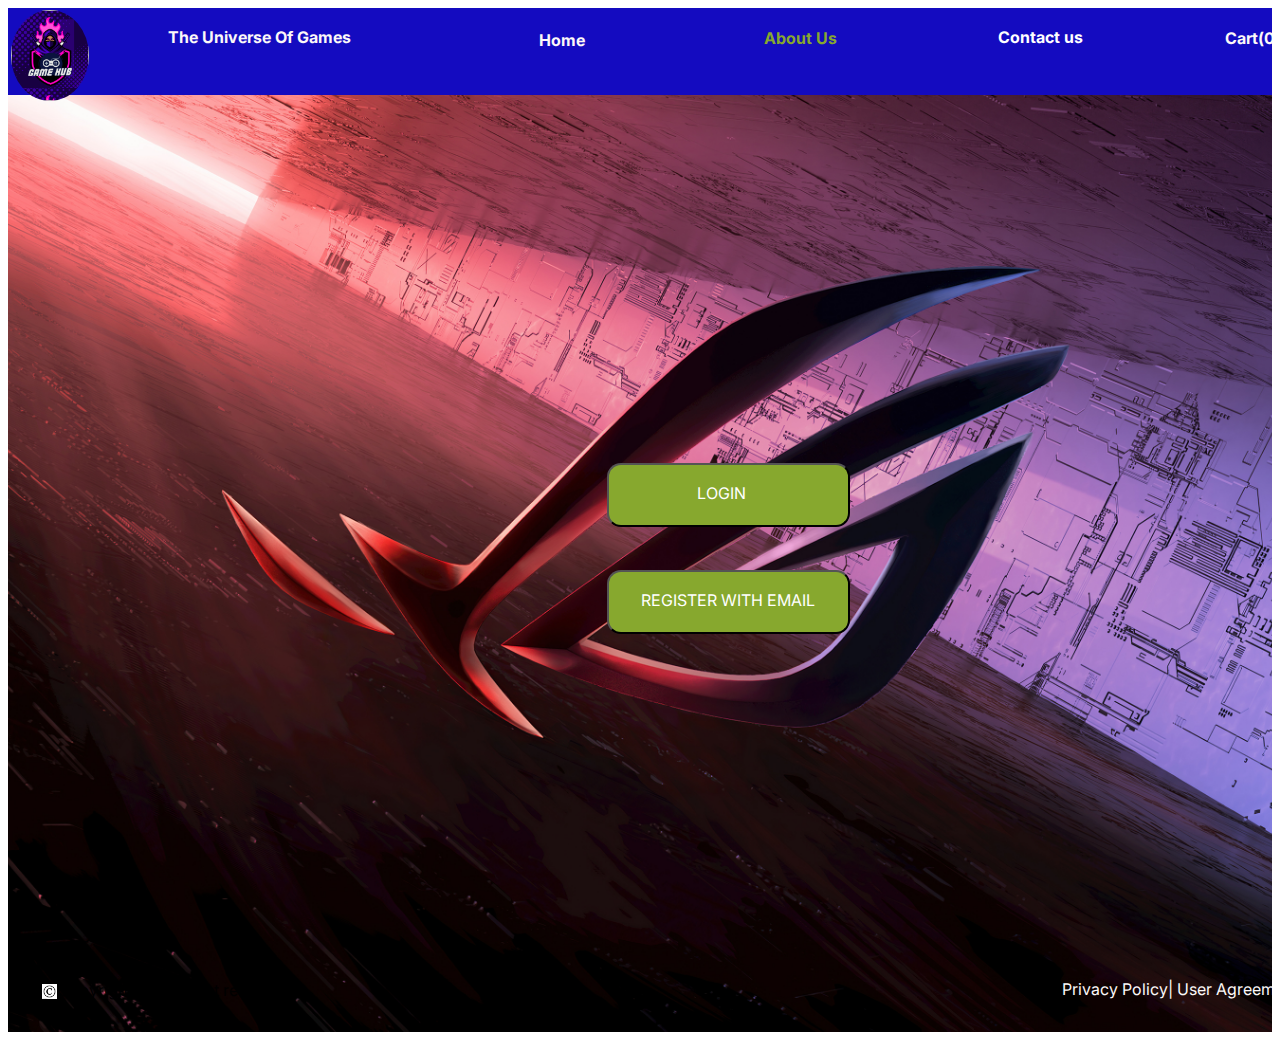
==== commit f8c78e8c: "adding assignment files and titles" ====
--- a/index.html
+++ b/index.html
@@ -3,7 +3,9 @@
 <head>
     <link href="https://fonts.googleapis.com/css?family=Inter&display=swap" rel="stylesheet"/>
     <link href="./src/css/main.css" rel="stylesheet"/>
-    <title>Document</title></head>
+    <title>Landing Page</title>
+    <meta name="This is index page">
+</head>
 <body>
 <div class="v160_618">
     <div class="v261_345"></div>
--- a/src/css/main.css
+++ b/src/css/main.css
@@ -7,7 +7,7 @@
 .v160_618 {
   width: 100%;
   height: 1024px;
-  background: url("../images/v160_618.png");
+  background: url("../../assets/images/v160_618.png");
   background-repeat: no-repeat;
   background-position: center center;
   background-size: cover;
@@ -42,7 +42,7 @@
 .v261_347 {
   width: 31px;
   height: 31px;
-  background: url("../images/v261_347.png");
+  background: url("../../assets/images/v261_347.png");
   background-repeat: no-repeat;
   background-position: center center;
   background-size: cover;
@@ -66,7 +66,7 @@
 .v261_349 {
   width: 15px;
   height: 15px;
-  background: url("../images/v259_226.png");
+  background: url("../../assets/images/v259_226.png");
   background-repeat: no-repeat;
   background-position: center center;
   background-size: cover;
@@ -79,7 +79,7 @@
 .v261_350 {
   width: 25px;
   height: 25px;
-  background: url("../images/v251_147.png");
+  background: url("../../assets/images/v251_147.png");
   background-repeat: no-repeat;
   background-position: center center;
   background-size: cover;
@@ -92,7 +92,7 @@
 .v261_351 {
   width: 25px;
   height: 25px;
-  background: url("../images/v251_144.png");
+  background: url("../../assets/images/v251_144.png");
   background-repeat: no-repeat;
   background-position: center center;
   background-size: cover;
@@ -176,7 +176,7 @@
 .v263_467 {
   width: 30px;
   height: 30px;
-  background: url("../images/v251_116.png");
+  background: url("../../assets/images/v251_116.png");
   background-repeat: no-repeat;
   background-position: center center;
   background-size: cover;
@@ -189,12 +189,13 @@
 .v263_468 {
   width: 78px;
   height: 91px;
-  background: url("../images/v142_240.png");
+  background: url("../../assets/images/v142_240.png");
   opacity: 1;
   position: absolute;
   top: 2px;
   left: 3px;
   border-radius: 50%;
+  background-size:contain;
 }
 .v263_471 {
   width: 243px;
@@ -301,7 +302,7 @@
 .v263_512 {
   width: 80px;
   height: 80px;
-  background: url("../images/v142_240.png");
+  background: url("../../assets/images/v142_240.png");
   opacity: 1;
   position: absolute;
   top: 2px;
@@ -332,7 +333,7 @@
 .v263_516 {
   width: 42px;
   height: 42px;
-  background: url("../images/v263_477.png");
+  background: url("../../assets/images/v263_477.png");
   background-repeat: no-repeat;
   background-position: center center;
   background-size: cover;
@@ -345,7 +346,7 @@
 .v263_525 {
   width: 42px;
   height: 42px;
-  background: url("../images/v263_488.png");
+  background: url("../../assets/images/v263_488.png");
   background-repeat: no-repeat;
   background-position: center center;
   background-size: cover;
@@ -394,7 +395,7 @@
 .v263_530 {
   width: 150px;
   height: 150px;
-  background: url("../images/v142_240.png");
+  background: url("../../assets/images/v142_240.png");
   opacity: 1;
   position: absolute;
   top: 116px;
@@ -453,7 +454,7 @@
 .v263_542 {
   width: 31px;
   height: 31px;
-  background: url("../images/v263_542.png");
+  background: url("../../assets/images/v263_542.png");
   background-repeat: no-repeat;
   background-position: center center;
   background-size: cover;
@@ -478,7 +479,7 @@
 .v263_544 {
   width: 15px;
   height: 15px;
-  background: url("../images/v259_226.png");
+  background: url("../../assets/images/v259_226.png");
   background-repeat: no-repeat;
   background-position: center center;
   background-size: cover;
@@ -491,7 +492,7 @@
 .v263_545 {
   width: 25px;
   height: 25px;
-  background: url("../images/v251_147.png");
+  background: url("../../assets/images/v251_147.png");
   background-repeat: no-repeat;
   background-position: center center;
   background-size: cover;
@@ -504,7 +505,7 @@
 .v263_546 {
   width: 25px;
   height: 25px;
-  background: url("../images/v251_144.png");
+  background: url("../../assets/images/v251_144.png");
   background-repeat: no-repeat;
   background-position: center center;
   background-size: cover;
@@ -528,7 +529,7 @@
 }
 .v305_942 {
   width: 113px;
-  color: url("../images/v305_942.png");
+  color: url("../../assets/images/v305_942.png");
   position: absolute;
   top: 553px;
   left: 322px;
@@ -563,7 +564,7 @@
 .v263_719 {
   width: 31px;
   height: 31px;
-  background: url("../images/v263_719.png");
+  background: url("../../assets/images/v263_719.png");
   background-repeat: no-repeat;
   background-position: center center;
   background-size: cover;
@@ -587,7 +588,7 @@
 .v263_721 {
   width: 15px;
   height: 15px;
-  background: url("../images/v259_226.png");
+  background: url("../../assets/images/v259_226.png");
   background-repeat: no-repeat;
   background-position: center center;
   background-size: cover;
@@ -600,7 +601,7 @@
 .v263_722 {
   width: 25px;
   height: 24px;
-  background: url("../images/v251_147.png");
+  background: url("../../assets/images/v251_147.png");
   background-repeat: no-repeat;
   background-position: center center;
   background-size: cover;
@@ -613,7 +614,7 @@
 .v263_723 {
   width: 25px;
   height: 25px;
-  background: url("../images/v251_144.png");
+  background: url("../../assets/images/v251_144.png");
   background-repeat: no-repeat;
   background-position: center center;
   background-size: cover;
@@ -684,7 +685,7 @@
 .v263_731 {
   width: 78px;
   height: 78px;
-  background: url("../images/v142_240.png");
+  background: url("../../assets/images/v142_240.png");
   opacity: 1;
   position: absolute;
   top: 2px;
@@ -695,7 +696,7 @@
 .v263_732 {
   width: 200px;
   height: 200px;
-  background: url("../images/v263_477.png");
+  background: url("../../assets/images/v263_477.png");
   background-repeat: no-repeat;
   background-position: center center;
   background-size: cover;
@@ -712,7 +713,7 @@
 .v263_733 {
   width: 115px;
   height: 115px;
-  background: url("../images/v142_240.png");
+  background: url("../../assets/images/v142_240.png");
   opacity: 1;
   position: absolute;
   top: 93px;
@@ -735,7 +736,7 @@
 .v263_735 {
   width: 45px;
   height: 60px;
-  background: url("../images/v263_710.png");
+  background: url("../../assets/images/v263_710.png");
   background-repeat: no-repeat;
   background-position: center center;
   background-size: cover;
@@ -800,7 +801,7 @@
 .v303_931 {
   width: 40px;
   height: 40px;
-  background: url("../images/v263_853.png");
+  background: url("../../assets/images/v263_853.png");
   background-repeat: no-repeat;
   background-position: center center;
   background-size: cover;
@@ -824,7 +825,7 @@
 .v160_1101 {
   width: 345px;
   height: 281px;
-  background: url("../images/v160_1101.png");
+  background: url("../../assets/images/v160_1101.png");
   background-repeat: no-repeat;
   background-position: center center;
   background-size: cover;
@@ -841,7 +842,7 @@
 .v160_1102 {
   width: 345px;
   height: 281px;
-  background: url("../images/v160_1102.png");
+  background: url("../../assets/images/v160_1102.png");
   background-repeat: no-repeat;
   background-position: center center;
   background-size: cover;
@@ -858,7 +859,7 @@
 .v160_1103 {
   width: 345px;
   height: 281px;
-  background: url("../images/v160_1101.png");
+  background: url("../../assets/images/v160_1101.png");
   background-repeat: no-repeat;
   background-position: center center;
   background-size: cover;
@@ -1111,7 +1112,7 @@
 .v224_112 {
   width: 50px;
   height: 50px;
-  background: url("../images/v142_240.png");
+  background: url("../../assets/images/v142_240.png");
   opacity: 1;
   position: absolute;
   top: 210px;
@@ -1122,7 +1123,7 @@
 .v224_100 {
   width: 50px;
   height: 50px;
-  background: url("../images/v142_240.png");
+  background: url("../../assets/images/v142_240.png");
   opacity: 1;
   position: absolute;
   top: 93px;
@@ -1133,7 +1134,7 @@
 .v224_113 {
   width: 50px;
   height: 50px;
-  background: url("../images/v142_240.png");
+  background: url("../../assets/images/v142_240.png");
   opacity: 1;
   position: absolute;
   top: 336px;
@@ -1180,7 +1181,7 @@
 .v162_1135 {
   width: 145px;
   height: 160px;
-  background: url("../images/v162_1135.png");
+  background: url("../../assets/images/v162_1135.png");
   background-repeat: no-repeat;
   background-position: center center;
   background-size: cover;
@@ -1197,7 +1198,7 @@
 .v162_1136 {
   width: 145px;
   height: 160px;
-  background: url("../images/v162_1136.png");
+  background: url("../../assets/images/v162_1136.png");
   background-repeat: no-repeat;
   background-position: center center;
   background-size: cover;
@@ -1214,7 +1215,7 @@
 .v162_1137 {
   width: 145px;
   height: 160px;
-  background: url("../images/v162_1137.png");
+  background: url("../../assets/images/v162_1137.png");
   background-repeat: no-repeat;
   background-position: center center;
   background-size: cover;
@@ -1339,7 +1340,7 @@
 .v261_326 {
   width: 31px;
   height: 31px;
-  background: url("../images/v261_326.png");
+  background: url("../../assets/images/v261_326.png");
   background-repeat: no-repeat;
   background-position: center center;
   background-size: cover;
@@ -1514,7 +1515,7 @@
 .v303_929 {
   width: 40px;
   height: 40px;
-  background: url("../images/v263_853.png");
+  background: url("../../assets/images/v263_853.png");
   background-repeat: no-repeat;
   background-position: center center;
   background-size: cover;
@@ -1539,7 +1540,7 @@
 .v240_9 {
   width: 659px;
   height: 397px;
-  background: url("../images/v162_1137.png");
+  background: url("../../assets/images/v162_1137.png");
   background-repeat: no-repeat;
   background-position: center center;
   background-size: cover;
@@ -1628,7 +1629,7 @@
 .v261_312 {
   width: 31px;
   height: 31px;
-  background: url("../images/v261_312.png");
+  background: url("../../assets/images/v261_312.png");
   background-repeat: no-repeat;
   background-position: center center;
   background-size: cover;
@@ -1653,7 +1654,7 @@
 .v261_314 {
   width: 15px;
   height: 15px;
-  background: url("../images/v259_226.png");
+  background: url("../../assets/images/v259_226.png");
   background-repeat: no-repeat;
   background-position: center center;
   background-size: cover;
@@ -1666,7 +1667,7 @@
 .v261_315 {
   width: 25px;
   height: 25px;
-  background: url("../images/v251_147.png");
+  background: url("../../assets/images/v251_147.png");
   background-repeat: no-repeat;
   background-position: center center;
   background-size: cover;
@@ -1679,7 +1680,7 @@
 .v261_316 {
   width: 25px;
   height: 25px;
-  background: url("../images/v251_144.png");
+  background: url("../../assets/images/v251_144.png");
   background-repeat: no-repeat;
   background-position: center center;
   background-size: cover;
@@ -1750,7 +1751,7 @@
 .v261_395 {
   width: 30px;
   height: 30px;
-  background: url("../images/v251_116.png");
+  background: url("../../assets/images/v251_116.png");
   background-repeat: no-repeat;
   background-position: center center;
   background-size: cover;
@@ -1763,7 +1764,7 @@
 .v261_396 {
   width: 78px;
   height: 78px;
-  background: url("../images/v142_240.png");
+  background: url("../../assets/images/v142_240.png");
   opacity: 1;
   position: absolute;
   top: 1px;
@@ -1774,7 +1775,7 @@
 .v263_801 {
   width: 78px;
   height: 78px;
-  background: url("../images/v142_240.png");
+  background: url("../../assets/images/v142_240.png");
   opacity: 1;
   position: absolute;
   top: 79px;
@@ -1836,7 +1837,7 @@
 .v303_928 {
   width: 40px;
   height: 40px;
-  background: url("../images/v263_853.png");
+  background: url("../../assets/images/v263_853.png");
   background-repeat: no-repeat;
   background-position: center center;
   background-size: cover;
@@ -1849,7 +1850,7 @@
 .v261_361 {
   width: 31px;
   height: 31px;
-  background: url("../images/v261_361.png");
+  background: url("../../assets/images/v261_361.png");
   background-repeat: no-repeat;
   background-position: center center;
   background-size: cover;
@@ -1862,7 +1863,7 @@
 .v261_364 {
   width: 25px;
   height: 25px;
-  background: url("../images/v251_147.png");
+  background: url("../../assets/images/v251_147.png");
   background-repeat: no-repeat;
   background-position: center center;
   background-size: cover;
@@ -1875,7 +1876,7 @@
 .v261_365 {
   width: 25px;
   height: 25px;
-  background: url("../images/v251_144.png");
+  background: url("../../assets/images/v251_144.png");
   background-repeat: no-repeat;
   background-position: center center;
   background-size: cover;
@@ -1950,7 +1951,7 @@
 .v263_741 {
   width: 70px;
   height: 70px;
-  background: url("../images/v263_741.png");
+  background: url("../../assets/images/v263_741.png");
   background-repeat: no-repeat;
   background-position: center center;
   background-size: cover;
@@ -1963,7 +1964,7 @@
 .v263_742 {
   width: 70px;
   height: 70px;
-  background: url("../images/v263_741.png");
+  background: url("../../assets/images/v263_741.png");
   background-repeat: no-repeat;
   background-position: center center;
   background-size: cover;
@@ -2106,7 +2107,7 @@
 .v263_855 {
   width: 40px;
   height: 40px;
-  background: url("../images/v263_853.png");
+  background: url("../../assets/images/v263_853.png");
   background-repeat: no-repeat;
   background-position: center center;
   background-size: cover;
@@ -2119,7 +2120,7 @@
 .v303_927 {
   width: 246px;
   height: 210px;
-  background: url("../images/v162_1137.png");
+  background: url("../../assets/images/v162_1137.png");
   background-repeat: no-repeat;
   background-position: center center;
   background-size: cover;
@@ -2136,7 +2137,7 @@
 .v261_375 {
   width: 31px;
   height: 31px;
-  background: url("../images/v261_375.png");
+  background: url("../../assets/images/v261_375.png");
   background-repeat: no-repeat;
   background-position: center center;
   background-size: cover;
@@ -2149,7 +2150,7 @@
 .v261_379 {
   width: 25px;
   height: 25px;
-  background: url("../images/v251_144.png");
+  background: url("../../assets/images/v251_144.png");
   background-repeat: no-repeat;
   background-position: center center;
   background-size: cover;
@@ -2186,7 +2187,7 @@
 .v263_755 {
   width: 176px;
   height: 184px;
-  background: url("../images/v263_755.png");
+  background: url("../../assets/images/v263_755.png");
   background-repeat: no-repeat;
   background-position: center center;
   background-size: cover;
@@ -2251,7 +2252,7 @@
 .v263_854 {
   width: 40px;
   height: 40px;
-  background: url("../images/v263_853.png");
+  background: url("../../assets/images/v263_853.png");
   background-repeat: no-repeat;
   background-position: center center;
   background-size: cover;
@@ -2265,7 +2266,7 @@
 .v245_107 {
   width: 100%;
   height: 256px;
-  background: url("../images/v245_107.png");
+  background: url("../../assets/images/v245_107.png");
   background-repeat: no-repeat;
   background-position: center center;
   opacity: 1;
@@ -2466,7 +2467,7 @@
 .v251_136 {
   width: 26px;
   height: 26px;
-  background: url("../images/v251_136.png");
+  background: url("../../assets/images/v251_136.png");
   background-repeat: no-repeat;
   background-position: center center;
   background-size: cover;
@@ -2479,7 +2480,7 @@
 .v251_137 {
   width: 27px;
   height: 27px;
-  background: url("../images/v251_137.png");
+  background: url("../../assets/images/v251_137.png");
   background-repeat: no-repeat;
   background-position: center center;
   background-size: cover;
@@ -2492,7 +2493,7 @@
 .v251_138 {
   width: 26px;
   height: 26px;
-  background: url("../images/v251_138.png");
+  background: url("../../assets/images/v251_138.png");
   background-repeat: no-repeat;
   background-position: center center;
   background-size: cover;
@@ -2553,7 +2554,7 @@
 .v251_144 {
   width: 31px;
   height: 31px;
-  background: url("../images/v251_144.png");
+  background: url("../../assets/images/v251_144.png");
   background-repeat: no-repeat;
   background-position: center center;
   background-size: cover;
@@ -2566,7 +2567,7 @@
 .v251_145 {
   width: 31px;
   height: 31px;
-  background: url("../images/v251_145.png");
+  background: url("../../assets/images/v251_145.png");
   background-repeat: no-repeat;
   background-position: center center;
   background-size: cover;
@@ -2579,7 +2580,7 @@
 .v251_146 {
   width: 31px;
   height: 31px;
-  background: url("../images/v251_146.png");
+  background: url("../../assets/images/v251_146.png");
   background-repeat: no-repeat;
   background-position: center center;
   background-size: cover;
@@ -2592,7 +2593,7 @@
 .v251_147 {
   width: 31px;
   height: 31px;
-  background: url("../images/v251_147.png");
+  background: url("../../assets/images/v251_147.png");
   background-repeat: no-repeat;
   background-position: center center;
   background-size: cover;
@@ -2617,7 +2618,7 @@
 .v259_295 {
   width: 25px;
   height: 25px;
-  background: url("../images/v251_147.png");
+  background: url("../../assets/images/v251_147.png");
   background-repeat: no-repeat;
   background-position: center center;
   background-size: cover;
@@ -2630,7 +2631,7 @@
 .v259_296 {
   width: 31px;
   height: 31px;
-  background: url("../images/v259_296.png");
+  background: url("../../assets/images/v259_296.png");
   background-repeat: no-repeat;
   background-position: center center;
   background-size: cover;
@@ -2643,7 +2644,7 @@
 .v259_297 {
   width: 25px;
   height: 25px;
-  background: url("../images/v251_144.png");
+  background: url("../../assets/images/v251_144.png");
   background-repeat: no-repeat;
   background-position: center center;
   background-size: cover;
@@ -2656,7 +2657,7 @@
 .v261_380 {
   width: 78px;
   height: 78px;
-  background: url("../images/v261_380.png");
+  background: url("../../assets/images/v261_380.png");
   opacity: 1;
   position: absolute;
   top: 2px;
@@ -2666,7 +2667,7 @@
 .v263_858 {
   width: 40px;
   height: 40px;
-  background: url("../images/v263_853.png");
+  background: url("../../assets/images/v263_853.png");
   background-repeat: no-repeat;
   background-position: center center;
   background-size: cover;
@@ -2727,7 +2728,7 @@
 .v259_181 {
   width: 25px;
   height: 25px;
-  background: url("../images/v251_147.png");
+  background: url("../../assets/images/v251_147.png");
   background-repeat: no-repeat;
   background-position: center center;
   background-size: cover;
@@ -2740,7 +2741,7 @@
 .v259_180 {
   width: 31px;
   height: 31px;
-  background: url("../images/v259_180.png");
+  background: url("../../assets/images/v259_180.png");
   background-repeat: no-repeat;
   background-position: center center;
   background-size: cover;
@@ -2753,7 +2754,7 @@
 .v259_224 {
   width: 25px;
   height: 25px;
-  background: url("../images/v251_144.png");
+  background: url("../../assets/images/v251_144.png");
   background-repeat: no-repeat;
   background-position: center center;
   background-size: cover;
@@ -2777,7 +2778,7 @@
 .v259_226 {
   width: 15px;
   height: 15px;
-  background: url("../images/v259_226.png");
+  background: url("../../assets/images/v259_226.png");
   background-repeat: no-repeat;
   background-position: center center;
   background-size: cover;
@@ -2790,7 +2791,7 @@
 .v259_236 {
   width: 100%;
   height: 382px;
-  background: url("../images/v259_236.png");
+  background: url("../../assets/images/v259_236.png");
   background-repeat: no-repeat;
   background-position: center center;
   background-size: cover;
@@ -2803,7 +2804,7 @@
 .v259_221 {
   width: 467px;
   height: 382px;
-  background: url("../images/v259_221.png");
+  background: url("../../assets/images/v259_221.png");
   background-repeat: no-repeat;
   background-position: center center;
   background-size: cover;
@@ -2816,7 +2817,7 @@
 .v259_230 {
   width: 467px;
   height: 382px;
-  background: url("../images/v259_221.png");
+  background: url("../../assets/images/v259_221.png");
   background-repeat: no-repeat;
   background-position: center center;
   background-size: cover;
@@ -2829,7 +2830,7 @@
 .v259_233 {
   width: 467px;
   height: 382px;
-  background: url("../images/v259_221.png");
+  background: url("../../assets/images/v259_221.png");
   background-repeat: no-repeat;
   background-position: center center;
   background-size: cover;
@@ -2890,7 +2891,7 @@
 .v259_280 {
   width: 585px;
   height: 316px;
-  background: url("../images/v259_280.png");
+  background: url("../../assets/images/v259_280.png");
   background-repeat: no-repeat;
   background-position: center center;
   background-size: cover;
@@ -2903,7 +2904,7 @@
 .v259_253 {
   width: 466px;
   height: 230px;
-  background: url("../images/v259_253.png");
+  background: url("../../assets/images/v259_253.png");
   background-repeat: no-repeat;
   background-position: center center;
   background-size: cover;
@@ -2920,7 +2921,7 @@
 .v259_254 {
   width: 352px;
   height: 209px;
-  background: url("../images/v160_618.png");
+  background: url("../../assets/images/v160_618.png");
   background-repeat: no-repeat;
   background-position: center center;
   background-size: cover;
@@ -2985,7 +2986,7 @@
 .v263_856 {
   width: 40px;
   height: 40px;
-  background: url("../images/v263_853.png");
+  background: url("../../assets/images/v263_853.png");
   background-repeat: no-repeat;
   background-position: center center;
   background-size: cover;
@@ -2998,7 +2999,7 @@
 .v305_959 {
   width: 78px;
   height: 78px;
-  background: url("../images/v142_240.png");
+  background: url("../../assets/images/v142_240.png");
   opacity: 1;
   position: relative;
   top: 0px;
@@ -3009,7 +3010,7 @@
 .v261_354 {
   width: 31px;
   height: 31px;
-  background: url("../images/v261_354.png");
+  background: url("../../assets/images/v261_354.png");
   background-repeat: no-repeat;
   background-position: center center;
   background-size: cover;
@@ -3078,7 +3079,7 @@
 .v263_479 {
   width: 41px;
   height: 42px;
-  background: url("../images/v263_479.png");
+  background: url("../../assets/images/v263_479.png");
   background-repeat: no-repeat;
   background-position: center center;
   background-size: cover;
@@ -3154,7 +3155,7 @@
 .v263_488 {
   width: 42px;
   height: 42px;
-  background: url("../images/v263_488.png");
+  background: url("../../assets/images/v263_488.png");
   background-repeat: no-repeat;
   background-position: center center;
   background-size: cover;
@@ -3205,7 +3206,7 @@
 .v261_368 {
   width: 31px;
   height: 31px;
-  background: url("../images/v261_368.png");
+  background: url("../../assets/images/v261_368.png");
   background-repeat: no-repeat;
   background-position: center center;
   background-size: cover;
@@ -3218,7 +3219,7 @@
 .v261_372 {
   width: 25px;
   height: 25px;
-  background: url("../images/v251_144.png");
+  background: url("../../assets/images/v251_144.png");
   background-repeat: no-repeat;
   background-position: center center;
   background-size: cover;
@@ -3267,7 +3268,7 @@
 .v142_241 {
   width: 115px;
   height: 115px;
-  background: url("../images/v142_240.png");
+  background: url("../../assets/images/v142_240.png");
   opacity: 1;
   position: absolute;
   top: 93px;
@@ -3292,7 +3293,7 @@
 .v303_932 {
   width: 40px;
   height: 40px;
-  background: url("../images/v263_853.png");
+  background: url("../../assets/images/v263_853.png");
   background-repeat: no-repeat;
   background-position: center center;
   background-size: cover;
@@ -3305,7 +3306,7 @@
 .v263_829 {
   width: 31px;
   height: 31px;
-  background: url("../images/v263_829.png");
+  background: url("../../assets/images/v263_829.png");
   background-repeat: no-repeat;
   background-position: center center;
   background-size: cover;
@@ -3318,7 +3319,7 @@
 .v263_831 {
   width: 15px;
   height: 15px;
-  background: url("../images/v263_831.png");
+  background: url("../../assets/images/v263_831.png");
   background-repeat: no-repeat;
   background-position: center center;
   background-size: cover;
@@ -3365,7 +3366,7 @@
 .v263_853 {
   width: 40px;
   height: 40px;
-  background: url("../images/v263_853.png");
+  background: url("../../assets/images/v263_853.png");
   background-repeat: no-repeat;
   background-position: center center;
   background-size: cover;
